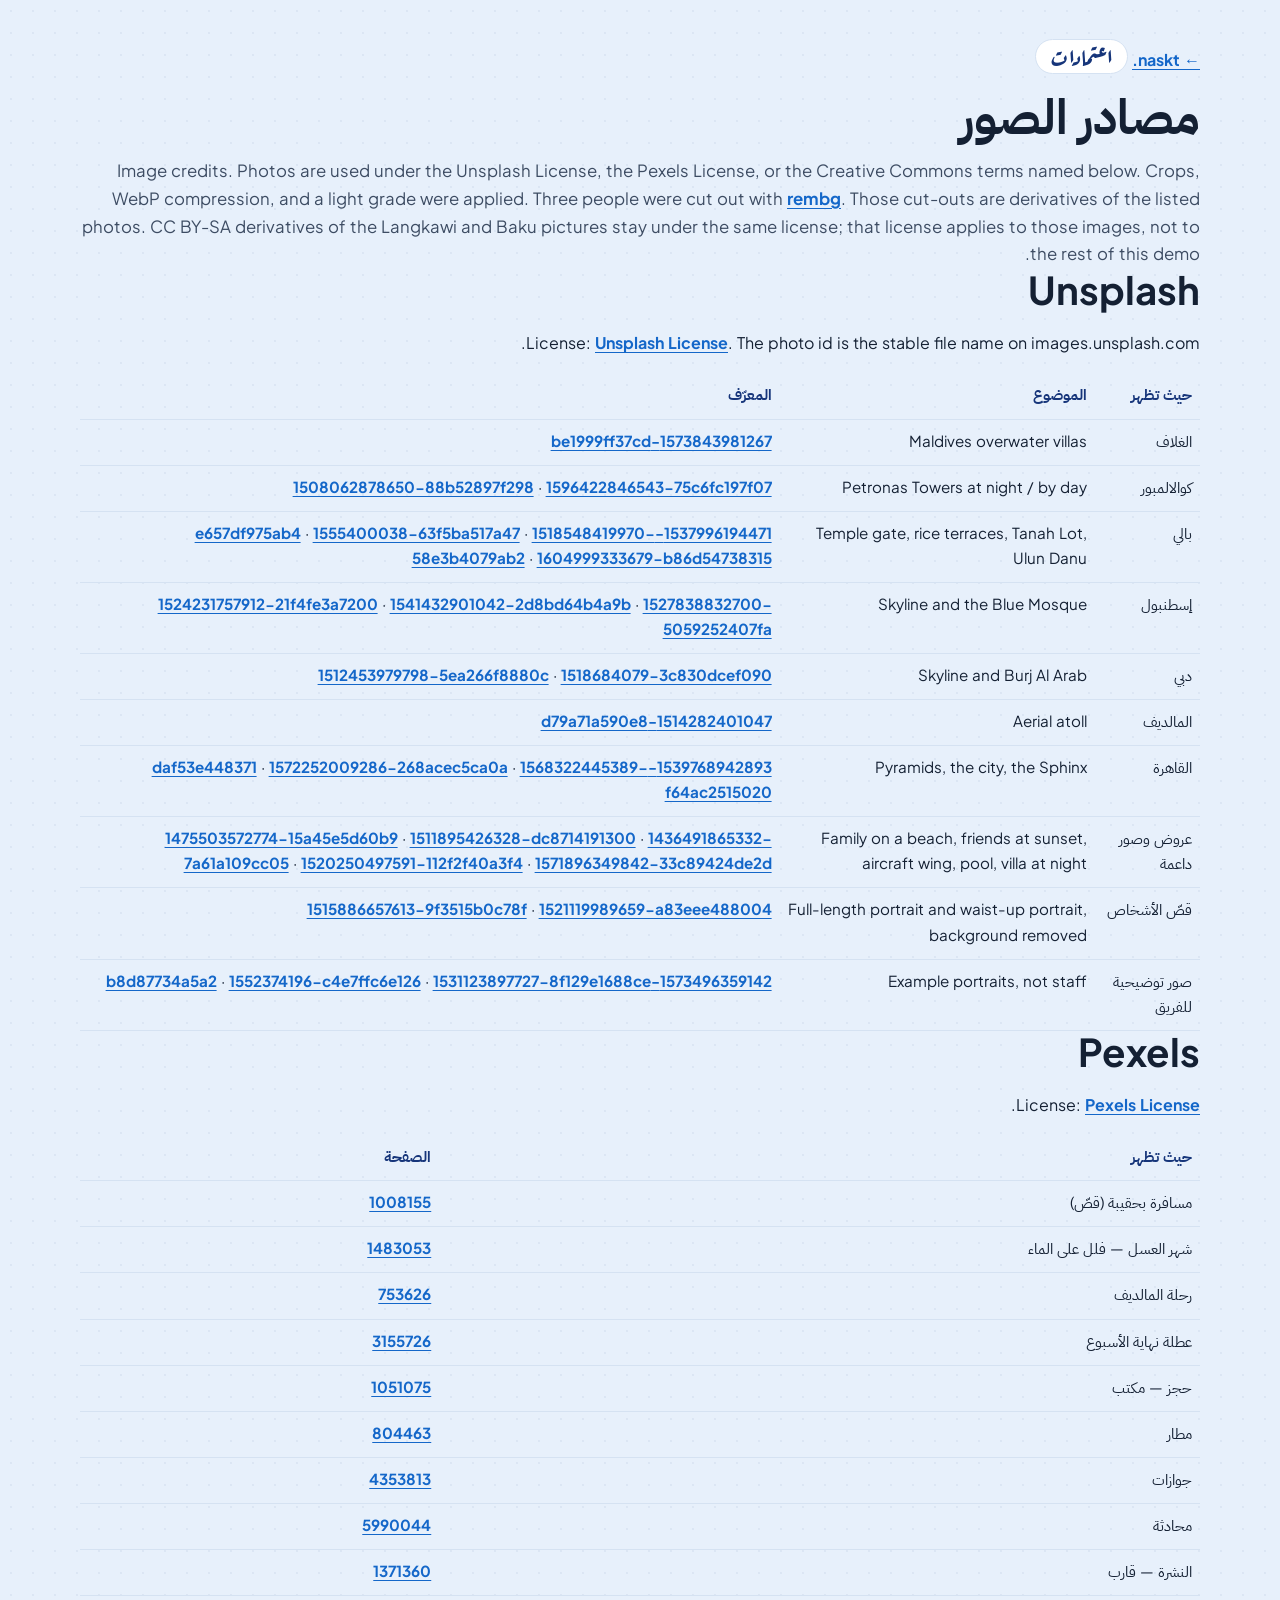
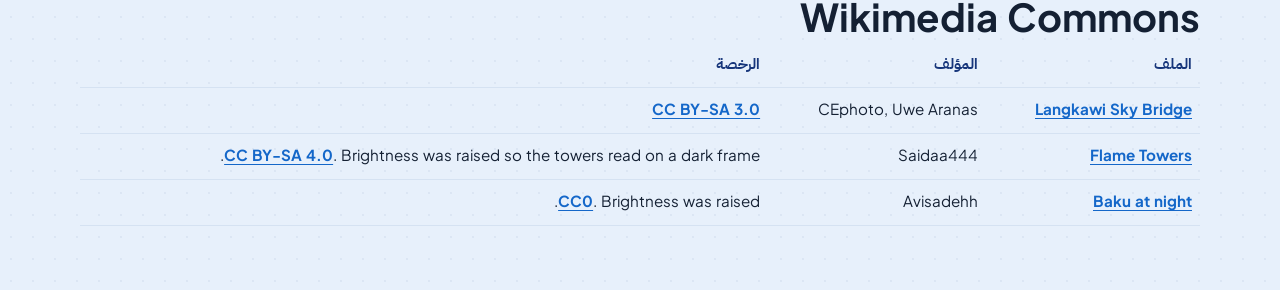
==== credits.html @ 680c9383 "Build the bilingual naskt. travel demo for GitHub Pages. A static Arabic-first site with an English " ====
<!DOCTYPE html>
<html lang="ar" dir="rtl">
<head>
  <meta charset="utf-8">
  <meta name="viewport" content="width=device-width, initial-scale=1">
  <title>مصادر الصور — naskt.</title>
  <meta name="description" content="اعتمادات صور موقع نسكت التجريبي: Unsplash وPexels وWikimedia Commons.">
  <link rel="canonical" href="https://mohammedbagowabair.github.io/Naskt-Travel-Website/credits.html">
  <link rel="icon" href="favicon.svg" type="image/svg+xml">
  <link rel="stylesheet" href="css/styles.css">
  <style>
    .credits { padding: 32px 0 64px; }
    .credits h1 { font-size: clamp(2rem, 4vw, 3rem); }
    .credits table { width: 100%; border-collapse: collapse; font-size: 0.95rem; }
    .credits th, .credits td { text-align: start; padding: 10px 8px; border-bottom: 1px solid var(--line); vertical-align: top; }
    .credits th { color: var(--navy); }
    .credits a { font-weight: 700; }
    .back { display: inline-flex; margin-bottom: 18px; }
  </style>
</head>
<body>
  <main class="shell credits">
    <p class="back"><a href="index.html">← naskt.</a></p>
    <p class="eyebrow"><span class="script">اعتمادات</span></p>
    <h1>مصادر الصور</h1>
    <p class="lede">Image credits. Photos are used under the Unsplash License, the Pexels License, or the Creative Commons terms named below. Crops, WebP compression, and a light grade were applied. Three people were cut out with <a href="https://github.com/danielgatis/rembg">rembg</a>. Those cut-outs are derivatives of the listed photos. CC BY-SA derivatives of the Langkawi and Baku pictures stay under the same license; that license applies to those images, not to the rest of this demo.</p>

    <h2>Unsplash</h2>
    <p>License: <a href="https://unsplash.com/license">Unsplash License</a>. The photo id is the stable file name on images.unsplash.com.</p>
    <table>
      <thead><tr><th>حيث تظهر</th><th>الموضوع</th><th>المعرّف</th></tr></thead>
      <tbody>
        <tr><td>الغلاف</td><td>Maldives overwater villas</td><td><a href="https://images.unsplash.com/photo-1573843981267-be1999ff37cd">1573843981267-be1999ff37cd</a></td></tr>
        <tr><td>كوالالمبور</td><td>Petronas Towers at night / by day</td><td><a href="https://images.unsplash.com/photo-1508062878650-88b52897f298">1508062878650-88b52897f298</a> · <a href="https://images.unsplash.com/photo-1596422846543-75c6fc197f07">1596422846543-75c6fc197f07</a></td></tr>
        <tr><td>بالي</td><td>Temple gate, rice terraces, Tanah Lot, Ulun Danu</td><td><a href="https://images.unsplash.com/photo-1537996194471-e657df975ab4">1537996194471-e657df975ab4</a> · <a href="https://images.unsplash.com/photo-1555400038-63f5ba517a47">1555400038-63f5ba517a47</a> · <a href="https://images.unsplash.com/photo-1518548419970-58e3b4079ab2">1518548419970-58e3b4079ab2</a> · <a href="https://images.unsplash.com/photo-1604999333679-b86d54738315">1604999333679-b86d54738315</a></td></tr>
        <tr><td>إسطنبول</td><td>Skyline and the Blue Mosque</td><td><a href="https://images.unsplash.com/photo-1524231757912-21f4fe3a7200">1524231757912-21f4fe3a7200</a> · <a href="https://images.unsplash.com/photo-1541432901042-2d8bd64b4a9b">1541432901042-2d8bd64b4a9b</a> · <a href="https://images.unsplash.com/photo-1527838832700-5059252407fa">1527838832700-5059252407fa</a></td></tr>
        <tr><td>دبي</td><td>Skyline and Burj Al Arab</td><td><a href="https://images.unsplash.com/photo-1512453979798-5ea266f8880c">1512453979798-5ea266f8880c</a> · <a href="https://images.unsplash.com/photo-1518684079-3c830dcef090">1518684079-3c830dcef090</a></td></tr>
        <tr><td>المالديف</td><td>Aerial atoll</td><td><a href="https://images.unsplash.com/photo-1514282401047-d79a71a590e8">1514282401047-d79a71a590e8</a></td></tr>
        <tr><td>القاهرة</td><td>Pyramids, the city, the Sphinx</td><td><a href="https://images.unsplash.com/photo-1539768942893-daf53e448371">1539768942893-daf53e448371</a> · <a href="https://images.unsplash.com/photo-1572252009286-268acec5ca0a">1572252009286-268acec5ca0a</a> · <a href="https://images.unsplash.com/photo-1568322445389-f64ac2515020">1568322445389-f64ac2515020</a></td></tr>
        <tr><td>عروض وصور داعمة</td><td>Family on a beach, friends at sunset, aircraft wing, pool, villa at night</td><td><a href="https://images.unsplash.com/photo-1475503572774-15a45e5d60b9">1475503572774-15a45e5d60b9</a> · <a href="https://images.unsplash.com/photo-1511895426328-dc8714191300">1511895426328-dc8714191300</a> · <a href="https://images.unsplash.com/photo-1436491865332-7a61a109cc05">1436491865332-7a61a109cc05</a> · <a href="https://images.unsplash.com/photo-1520250497591-112f2f40a3f4">1520250497591-112f2f40a3f4</a> · <a href="https://images.unsplash.com/photo-1571896349842-33c89424de2d">1571896349842-33c89424de2d</a></td></tr>
        <tr><td>قصّ الأشخاص</td><td>Full-length portrait and waist-up portrait, background removed</td><td><a href="https://images.unsplash.com/photo-1515886657613-9f3515b0c78f">1515886657613-9f3515b0c78f</a> · <a href="https://images.unsplash.com/photo-1521119989659-a83eee488004">1521119989659-a83eee488004</a></td></tr>
        <tr><td>صور توضيحية للفريق</td><td>Example portraits, not staff</td><td><a href="https://images.unsplash.com/photo-1573496359142-b8d87734a5a2">1573496359142-b8d87734a5a2</a> · <a href="https://images.unsplash.com/photo-1552374196-c4e7ffc6e126">1552374196-c4e7ffc6e126</a> · <a href="https://images.unsplash.com/photo-1531123897727-8f129e1688ce">1531123897727-8f129e1688ce</a></td></tr>
      </tbody>
    </table>

    <h2>Pexels</h2>
    <p>License: <a href="https://www.pexels.com/license/">Pexels License</a>.</p>
    <table>
      <thead><tr><th>حيث تظهر</th><th>الصفحة</th></tr></thead>
      <tbody>
        <tr><td>مسافرة بحقيبة (قصّ)</td><td><a href="https://www.pexels.com/photo/1008155/">1008155</a></td></tr>
        <tr><td>شهر العسل — فلل على الماء</td><td><a href="https://www.pexels.com/photo/1483053/">1483053</a></td></tr>
        <tr><td>رحلة المالديف</td><td><a href="https://www.pexels.com/photo/753626/">753626</a></td></tr>
        <tr><td>عطلة نهاية الأسبوع</td><td><a href="https://www.pexels.com/photo/3155726/">3155726</a></td></tr>
        <tr><td>حجز — مكتب</td><td><a href="https://www.pexels.com/photo/1051075/">1051075</a></td></tr>
        <tr><td>مطار</td><td><a href="https://www.pexels.com/photo/804463/">804463</a></td></tr>
        <tr><td>جوازات</td><td><a href="https://www.pexels.com/photo/4353813/">4353813</a></td></tr>
        <tr><td>محادثة</td><td><a href="https://www.pexels.com/photo/5990044/">5990044</a></td></tr>
        <tr><td>النشرة — قارب</td><td><a href="https://www.pexels.com/photo/1371360/">1371360</a></td></tr>
      </tbody>
    </table>

    <h2>Wikimedia Commons</h2>
    <table>
      <thead><tr><th>الملف</th><th>المؤلف</th><th>الرخصة</th></tr></thead>
      <tbody>
        <tr>
          <td><a href="https://commons.wikimedia.org/wiki/File:Langkawi_Malaysia_Langkawi-Sky-Bridge-01.jpg">Langkawi Sky Bridge</a></td>
          <td>CEphoto, Uwe Aranas</td>
          <td><a href="https://creativecommons.org/licenses/by-sa/3.0/">CC BY-SA 3.0</a></td>
        </tr>
        <tr>
          <td><a href="https://commons.wikimedia.org/wiki/File:Flame_Towers.jpg">Flame Towers</a></td>
          <td>Saidaa444</td>
          <td><a href="https://creativecommons.org/licenses/by-sa/4.0/">CC BY-SA 4.0</a>. Brightness was raised so the towers read on a dark frame.</td>
        </tr>
        <tr>
          <td><a href="https://commons.wikimedia.org/wiki/File:BAKU_AT_NIGHT_.RED_TOWERS.%D7%91%D7%90%D7%A7%D7%95_%D7%91%D7%9C%D7%99%D7%9C%D7%94_%D7%9E%D7%92%D7%93%D7%9C%D7%99%D7%9D_%D7%91%D7%90%D7%93%D7%95%D7%9D.jpg">Baku at night</a></td>
          <td>Avisadehh</td>
          <td><a href="https://creativecommons.org/publicdomain/zero/1.0/">CC0</a>. Brightness was raised.</td>
        </tr>
      </tbody>
    </table>
  </main>
</body>
</html>
---- css/styles.css ----
/* naskt. — bilingual travel demo. Logical properties throughout. */

@font-face {
  font-family: "PJS";
  src: url("../assets/fonts/pjs-400.woff2") format("woff2");
  font-weight: 400;
  font-style: normal;
  font-display: swap;
}
@font-face {
  font-family: "PJS";
  src: url("../assets/fonts/pjs-600.woff2") format("woff2");
  font-weight: 600;
  font-style: normal;
  font-display: swap;
}
@font-face {
  font-family: "PJS";
  src: url("../assets/fonts/pjs-700.woff2") format("woff2");
  font-weight: 700;
  font-style: normal;
  font-display: swap;
}
@font-face {
  font-family: "PJS";
  src: url("../assets/fonts/pjs-800.woff2") format("woff2");
  font-weight: 800;
  font-style: normal;
  font-display: swap;
}
@font-face {
  font-family: "Plex Arabic";
  src: url("../assets/fonts/plex-400.woff2") format("woff2");
  font-weight: 400;
  font-style: normal;
  font-display: swap;
}
@font-face {
  font-family: "Plex Arabic";
  src: url("../assets/fonts/plex-700.woff2") format("woff2");
  font-weight: 700;
  font-style: normal;
  font-display: swap;
}
@font-face {
  font-family: "Caveat";
  src: url("../assets/fonts/caveat-600.woff2") format("woff2");
  font-weight: 600;
  font-style: normal;
  font-display: optional;
}
@font-face {
  font-family: "Ruqaa";
  src: url("../assets/fonts/ruqaa-700.woff2") format("woff2");
  font-weight: 700;
  font-style: normal;
  font-display: optional;
}

:root {
  --navy: #16357a;
  --navy-deep: #102652;
  --blue: #1467c9;
  --blue-bright: #1e88f5;
  --orange: #ff7a1a;
  --orange-ink: #c2410c;
  --ink: #142033;
  --muted: #3d4c63;
  --tint: #eaf3fe;
  --tint-2: #f5f9ff;
  --line: #d5e2f2;
  --white: #fff;
  --chip: #ffe08a;
  --chip-ink: #4a2e00;
  --shadow: 0 18px 40px rgba(16, 40, 96, 0.1);
  --shadow-sm: 0 8px 20px rgba(16, 40, 96, 0.08);
  --radius: 28px;
  --page: 1120px;
  --font-ar: "Plex Arabic", "PJS", "Segoe UI", sans-serif;
  --font-en: "PJS", "Plex Arabic", "Segoe UI", sans-serif;
  --script: "Ruqaa", "Caveat", serif;
  --ease: cubic-bezier(0.16, 1, 0.3, 1);
  color-scheme: light;
}

html[lang="en"] {
  --script: "Caveat", "Ruqaa", cursive;
}

*,
*::before,
*::after { box-sizing: border-box; }

html {
  scroll-behavior: smooth;
  scrollbar-color: var(--navy) var(--tint);
  overflow-x: clip;
}

html.i18n-pending body { visibility: hidden; }

body.menu-open { overflow: hidden; }

body {
  margin: 0;
  min-width: 320px;
  overflow-x: clip;
  color: var(--ink);
  background-color: #e7f0fb;
  background-image: radial-gradient(rgba(22, 53, 122, 0.055) 1px, transparent 1px);
  background-size: 22px 22px;
  font-family: var(--font-ar);
  font-size: 1rem;
  line-height: 1.65;
  text-rendering: optimizeLegibility;
}

html[lang="en"] body {
  font-family: var(--font-en);
  line-height: 1.55;
}

img { max-width: 100%; height: auto; display: block; }
button, input, select { font: inherit; color: inherit; }
button { cursor: pointer; }
a { color: var(--blue); text-underline-offset: 3px; }
a:hover { color: var(--navy); }

::selection { background: #ffd7b0; color: #1a1208; }

:focus-visible {
  outline: 3px solid var(--navy);
  outline-offset: 3px;
}

.sr {
  position: absolute;
  width: 1px;
  height: 1px;
  padding: 0;
  margin: -1px;
  overflow: hidden;
  clip: rect(0, 0, 0, 0);
  white-space: nowrap;
  border: 0;
}

.skip {
  position: absolute;
  inset-inline-start: 12px;
  top: -48px;
  z-index: 80;
  background: var(--navy);
  color: #fff;
  padding: 10px 14px;
  border-radius: 999px;
  text-decoration: none;
}
.skip:focus { top: 12px; }

.shell {
  width: min(var(--page), calc(100% - 24px));
  margin-inline: auto;
  min-width: 0;
}
.foot-grid > *,
.news-grid > *,
.bento > *,
.why-row > *,
.how-grid > *,
.about-grid > *,
.plan-grid > *,
.stories > *,
.stories-side,
.guide,
.trip {
  min-width: 0;
}
input, select, button { min-width: 0; }
.news-form, .stack, .pass, .chat { max-width: 100%; }
.stack { overflow: hidden; }

h1, h2, h3, p { text-wrap: pretty; }
h1, h2 { text-wrap: balance; margin: 0; font-weight: 700; letter-spacing: 0; }
html[lang="en"] h1,
html[lang="en"] h2 { font-weight: 800; letter-spacing: -0.03em; }
h1 { font-size: clamp(2.15rem, 5vw, 4.15rem); line-height: 1.12; }
h2 { font-size: clamp(1.7rem, 3vw, 2.55rem); line-height: 1.2; }
h3 { margin: 0; font-size: 1.15rem; line-height: 1.35; font-weight: 700; }
.accent { color: var(--orange-ink); font-style: normal; }

.eyebrow {
  display: inline-flex;
  align-items: center;
  gap: 8px;
  margin: 0 0 14px;
  padding: 4px 14px 6px;
  border: 1px solid var(--line);
  border-radius: 999px;
  background: #fff;
  color: var(--navy);
}
.eyebrow .mark { color: var(--muted); font-family: var(--font-en); }
.script {
  font-family: var(--script);
  font-weight: 700;
  font-size: 1.45rem;
  line-height: 1;
}
html[lang="en"] .script { font-weight: 600; font-size: 1.55rem; }

.sec-head { max-width: 40rem; margin-bottom: 28px; }
.lede { margin: 12px 0 0; color: var(--muted); font-size: 1.05rem; }
.note {
  margin: 14px 0 0;
  color: var(--muted);
  font-size: 0.92rem;
}

.panel {
  background: #fff;
  border-radius: var(--radius);
  padding: clamp(22px, 4vw, 52px);
  margin-block: 16px;
  box-shadow: var(--shadow);
}

/* Nav */
.nav {
  position: fixed;
  z-index: 50;
  top: 12px;
  left: 50%;
  transform: translateX(-50%);
  width: min(var(--page), calc(100vw - 20px));
  max-width: calc(100vw - 20px);
  min-width: 0;
  display: flex;
  align-items: center;
  gap: 8px;
  min-height: 64px;
  padding: 8px;
  padding-inline-start: 16px;
  border-radius: 999px;
  background: rgba(255, 255, 255, 0.94);
  border: 1px solid rgba(255, 255, 255, 0.9);
  box-shadow: 0 12px 32px rgba(16, 40, 96, 0.12);
  backdrop-filter: blur(16px);
}

.logo {
  display: inline-flex;
  align-items: baseline;
  gap: 8px;
  text-decoration: none;
  color: var(--navy);
  margin-inline-end: auto;
}
.logo-en {
  font-family: "PJS", sans-serif;
  font-weight: 800;
  font-size: 1.35rem;
  letter-spacing: -0.04em;
  line-height: 1;
}
.logo-en i { color: var(--orange); font-style: normal; }
.logo-ar {
  font-family: "Ruqaa", serif;
  font-size: 1.35rem;
  font-weight: 700;
  line-height: 1;
}
html[lang="en"] .logo-ar { display: none; }

.nav-links {
  display: flex;
  align-items: center;
  gap: 2px;
  list-style: none;
  margin: 0;
  padding: 0;
}
.nav-links a {
  display: inline-flex;
  align-items: center;
  min-height: 40px;
  padding-inline: 10px;
  border-radius: 999px;
  color: var(--ink);
  text-decoration: none;
  font-weight: 600;
  font-size: 0.95rem;
}
.nav-links a:hover { background: var(--tint); color: var(--navy); }

.btn {
  display: inline-flex;
  align-items: center;
  justify-content: center;
  gap: 8px;
  min-height: 44px;
  padding: 8px 16px;
  border-radius: 999px;
  border: 1.5px solid transparent;
  text-decoration: none;
  font-weight: 700;
  line-height: 1.1;
}
.btn .disc {
  display: grid;
  place-items: center;
  width: 30px;
  height: 30px;
  border-radius: 50%;
  background: var(--navy);
  color: #fff;
  flex: none;
}
.btn .disc svg, .icon { width: 16px; height: 16px; display: block; }
html[dir="rtl"] .flip { transform: scaleX(-1); }
.point-end { transform: scaleX(-1); }
html[dir="rtl"] .point-end { transform: none; }
.fav[aria-pressed="true"] path { fill: currentColor; }

.btn-ghost {
  background: transparent;
  border-color: #c5d6ec;
  color: var(--navy);
  padding-inline: 16px;
}
.btn-ghost:hover { background: var(--tint); color: var(--navy); }

.btn-orange {
  background: var(--orange);
  color: #1a1208;
  padding-inline-start: 16px;
  padding-inline-end: 6px;
}
.btn-orange:hover { background: #f06c0c; color: #1a1208; }

.btn-navy {
  background: var(--navy);
  color: #fff;
}
.btn-navy:hover { background: #0e2864; color: #fff; }

.btn-blue {
  background: var(--blue);
  color: #fff;
  padding-inline-end: 6px;
}
.btn-blue:hover { background: #0f56ad; color: #fff; }

.lang, .nav-toggle {
  min-width: 44px;
  min-height: 44px;
  border-radius: 999px;
  border: 1.5px solid #c5d6ec;
  background: #fff;
  color: var(--navy);
  font-weight: 800;
  font-family: "PJS", sans-serif;
}
.nav-toggle { display: none; padding: 0; }
.nav-toggle svg { width: 20px; height: 20px; margin-inline: auto; }

.nav-panel { display: contents; }

/* Hero */
.hero-stage {
  position: relative;
  margin-top: 12px;
  padding-top: 76px;
}
.hero-frame {
  position: relative;
  overflow: hidden;
  min-height: 640px;
  border-radius: 32px;
  box-shadow: var(--shadow);
  background: var(--navy-deep);
  display: flex;
  align-items: flex-end;
  justify-content: center;
}
.hero-frame img.hero-photo {
  position: absolute;
  inset: 0;
  width: 100%;
  height: 100%;
  object-fit: cover;
  object-position: center 60%;
}
.hero-frame::after {
  content: "";
  position: absolute;
  inset: 0;
  background:
    linear-gradient(180deg, rgba(8, 22, 52, 0.42) 0%, rgba(8, 22, 52, 0.12) 28%, rgba(8, 22, 52, 0.18) 52%, rgba(8, 22, 52, 0.55) 100%);
}
.hero-copy {
  position: relative;
  z-index: 4;
  width: min(880px, calc(100% - 28px));
  margin: 28px auto 22px;
  text-align: center;
  color: #fff;
}
.hero-copy .eyebrow {
  background: rgba(255, 255, 255, 0.92);
}
.hero-copy h1 { color: #fff; text-shadow: 0 2px 18px rgba(0, 0, 0, 0.28); }
.hero-copy .accent { color: #ffd7a8; }
.hero-copy .lede {
  color: rgba(255, 255, 255, 0.94);
  text-shadow: 0 1px 8px rgba(0, 0, 0, 0.35);
  margin-inline: auto;
  max-width: 38rem;
}

.book {
  margin-top: 18px;
  padding: 12px;
  border-radius: 22px;
  background: rgba(255, 255, 255, 0.92);
  color: var(--ink);
  box-shadow: var(--shadow);
  text-align: start;
}
.tabs {
  display: flex;
  gap: 6px;
  margin-bottom: 10px;
}
.tabs button {
  flex: 1;
  min-height: 40px;
  border: 0;
  border-radius: 999px;
  background: transparent;
  color: var(--muted);
  font-weight: 700;
}
.tabs button[aria-selected="true"] {
  background: var(--navy);
  color: #fff;
}
.book-grid {
  display: grid;
  grid-template-columns: 1.1fr 1.1fr 0.9fr 0.8fr auto;
  gap: 8px;
  align-items: end;
}
.field { display: flex; flex-direction: column; gap: 4px; min-width: 0; }
.field span { font-size: 0.78rem; font-weight: 700; color: var(--muted); }
.field input, .field select {
  width: 100%;
  min-height: 48px;
  padding-inline: 12px;
  border-radius: 14px;
  border: 1px solid var(--line);
  background: var(--tint-2);
}
.field input::placeholder { color: #4a5b74; }
.book .btn-orange { min-height: 48px; padding-inline: 18px; }
.form-error {
  margin: 8px 4px 0;
  color: #9a3412;
  font-weight: 700;
  font-size: 0.92rem;
}

.cut {
  display: none;
  position: absolute;
  z-index: 2;
  pointer-events: none;
  filter: drop-shadow(0 16px 20px rgba(8, 24, 56, 0.25));
}
.cut img { width: 100%; height: auto; }

/* Marquee */
.marquee {
  overflow: hidden;
  max-width: 100%;
  contain: inline-size;
  margin-block: 14px 4px;
  border-radius: 999px;
  background: #fff;
  box-shadow: var(--shadow-sm);
}
.marquee-track {
  display: flex;
  width: max-content;
  animation: marquee 36s linear infinite;
}
.marquee:hover .marquee-track,
.marquee:focus-within .marquee-track { animation-play-state: paused; }
.marquee-group {
  display: flex;
  align-items: center;
  gap: 22px;
  margin: 0;
  padding: 14px 18px;
  font-weight: 700;
  color: var(--navy);
  white-space: nowrap;
}
.dot {
  width: 7px;
  height: 7px;
  border-radius: 50%;
  background: var(--orange);
  flex: none;
}
@keyframes marquee {
  from { transform: translateX(0); }
  to { transform: translateX(-50%); }
}

/* Offers */
.bento {
  display: grid;
  grid-template-columns: 0.85fr 1.25fr 0.95fr;
  grid-template-rows: 230px 230px;
  gap: 14px;
}
.tile {
  position: relative;
  overflow: hidden;
  border-radius: 22px;
  min-height: 220px;
  color: #fff;
  display: flex;
  align-items: flex-end;
}
.tile img {
  position: absolute;
  inset: 0;
  width: 100%;
  height: 100%;
  object-fit: cover;
}
.tile .shade {
  position: absolute;
  inset: 0;
  background: linear-gradient(180deg, rgba(8, 20, 48, 0.05) 20%, rgba(8, 20, 48, 0.78) 100%);
}
.tile .body { position: relative; z-index: 1; padding: 16px; }
.tile h3 { font-size: 1.3rem; }
.tile p { margin: 4px 0 0; color: rgba(255, 255, 255, 0.92); font-size: 0.92rem; }
.tile-a { grid-row: 1 / span 2; }
.tile-b { grid-row: 1 / span 2; }
.code {
  position: absolute;
  z-index: 1;
  top: 12px;
  inset-inline-start: 12px;
  background: var(--chip);
  color: var(--chip-ink);
  font-family: "PJS", sans-serif;
  font-weight: 800;
  font-size: 0.78rem;
  letter-spacing: 0.04em;
  padding: 6px 10px;
  border-radius: 999px;
}

/* Destinations */
.filters {
  display: flex;
  flex-wrap: wrap;
  gap: 8px;
  margin-bottom: 22px;
}
.filters button {
  min-height: 40px;
  padding-inline: 14px;
  border-radius: 999px;
  border: 1px solid var(--line);
  background: #fff;
  color: var(--ink);
  font-weight: 700;
}
.filters button[aria-pressed="true"] {
  background: var(--navy);
  border-color: var(--navy);
  color: #fff;
}
.dest-grid {
  display: grid;
  grid-template-columns: repeat(4, 1fr);
  gap: 22px 16px;
}
.dest {
  text-align: center;
}
.dest a { text-decoration: none; color: inherit; display: grid; justify-items: center; gap: 8px; }
.dest img {
  width: min(100%, 210px);
  aspect-ratio: 1;
  object-fit: cover;
  border-radius: 50%;
  border: 6px solid #fff;
  box-shadow: 0 12px 26px rgba(16, 40, 96, 0.14);
}
.dest h3 { font-size: 1.05rem; }
.dest p { margin: 0; color: var(--muted); font-size: 0.88rem; }
.dest[hidden] { display: none; }

/* Trips */
.carousel-head {
  display: flex;
  align-items: flex-end;
  justify-content: space-between;
  gap: 12px;
}
.arrows { display: flex; gap: 8px; }
.arrows button, .round {
  width: 44px;
  height: 44px;
  border-radius: 50%;
  border: 1px solid var(--line);
  background: #fff;
  color: var(--navy);
  display: grid;
  place-items: center;
}
.arrows button:hover, .round:hover { background: var(--tint); }
.track {
  display: flex;
  gap: 14px;
  overflow-x: auto;
  scroll-snap-type: x mandatory;
  scrollbar-width: none;
  padding-block: 8px 12px;
  margin-inline: -4px;
  padding-inline: 4px;
}
.track::-webkit-scrollbar { display: none; }
.trip {
  position: relative;
  flex: 0 0 min(270px, 78vw);
  scroll-snap-align: start;
  border: 1px solid var(--line);
  border-radius: 22px;
  background: #fff;
  overflow: hidden;
  display: flex;
  flex-direction: column;
}
.trip img { width: 100%; height: 180px; object-fit: cover; }
.trip .pad { padding: 12px 14px 14px; display: flex; flex-direction: column; gap: 6px; flex: 1; }
.loc { display: flex; align-items: center; gap: 6px; margin: 0; color: var(--blue); font-weight: 700; font-size: 0.88rem; }
.loc svg { width: 14px; height: 14px; }
.meta-row { display: flex; align-items: center; justify-content: space-between; gap: 8px; margin-top: auto; }
.dur {
  background: var(--tint);
  color: var(--navy);
  border-radius: 999px;
  padding: 4px 10px;
  font-weight: 800;
  font-size: 0.82rem;
  font-family: "PJS", sans-serif;
}
.price { margin: 0; font-size: 0.82rem; color: var(--muted); }
.price strong {
  display: block;
  color: var(--orange-ink);
  font-size: 1.25rem;
  font-family: "PJS", sans-serif;
}
.demo-tag { margin: 0; font-size: 0.75rem; color: var(--muted); }
.fav {
  position: absolute;
  top: 10px;
  inset-inline-end: 10px;
  width: 40px;
  height: 40px;
  border: 0;
  border-radius: 50%;
  background: rgba(255, 255, 255, 0.92);
  color: var(--navy);
  display: grid;
  place-items: center;
}
.fav[aria-pressed="true"] { color: var(--orange-ink); background: #fff; }
.fav svg { width: 18px; height: 18px; }
.trip .ask {
  margin-top: 4px;
  font-weight: 700;
  text-decoration: none;
}

/* About */
.about-grid, .why-row, .plan-grid, .how-grid, .news-grid {
  display: grid;
  gap: 28px;
  align-items: center;
}
.blob-wrap {
  position: relative;
  min-height: 360px;
  display: grid;
  place-items: end center;
}
.blob {
  position: absolute;
  inset: 8% 12% 0;
  background: var(--tint);
  border-radius: 50% 50% 46% 54% / 42% 42% 58% 58%;
}
.blob-wrap img {
  position: relative;
  width: min(280px, 70%);
  margin-bottom: 0;
}
.features { display: grid; gap: 14px; margin: 18px 0; }
.feature {
  display: grid;
  grid-template-columns: auto 1fr;
  gap: 12px;
  align-items: start;
  padding: 12px;
  border-radius: 18px;
  background: var(--tint-2);
}
.ico {
  width: 44px;
  height: 44px;
  border-radius: 14px;
  display: grid;
  place-items: center;
  background: var(--blue);
  color: #fff;
}
.ico svg { width: 22px; height: 22px; }
.feature h3 { font-size: 1.05rem; }
.feature p { margin: 2px 0 0; color: var(--muted); }

/* Why */
.why-list { display: grid; gap: 14px; }
.why-row {
  grid-template-columns: 1.15fr 0.85fr;
  padding: 12px;
  border: 1px solid var(--line);
  border-radius: 22px;
  align-items: stretch;
}
.why-copy { padding: 12px; }
.why-row img {
  width: 100%;
  height: 100%;
  min-height: 180px;
  object-fit: cover;
  border-radius: 16px;
}

/* Planner */
.plan-grid { grid-template-columns: 1.3fr 0.7fr; align-items: start; }
.chat {
  border: 1px solid var(--line);
  border-radius: 22px;
  padding: 16px;
  background: linear-gradient(180deg, #f8fbff, #fff);
}
.demo-flag {
  display: inline-block;
  margin: 0 0 10px;
  padding: 4px 10px;
  border-radius: 999px;
  background: var(--chip);
  color: var(--chip-ink);
  font-weight: 800;
  font-size: 0.8rem;
}
.bubble {
  max-width: 92%;
  margin: 8px 0;
  padding: 10px 12px;
  border-radius: 16px;
  background: #fff;
  border: 1px solid var(--line);
}
.bubble.user {
  margin-inline-start: auto;
  background: #e5f1ff;
  border-color: transparent;
}
.days { margin: 8px 0 0; padding: 0; list-style: none; display: grid; gap: 8px; }
.days li {
  padding: 8px 10px;
  border-radius: 12px;
  background: var(--tint);
}
.days strong { color: var(--navy); }
.plan-card {
  display: grid;
  grid-template-columns: 112px 1fr;
  gap: 10px;
  margin-top: 12px;
  padding: 8px;
  border-radius: 16px;
  border: 1px solid var(--line);
  background: #fff;
  align-items: center;
}
.plan-card img { width: 112px; height: 84px; object-fit: cover; border-radius: 12px; }
.chips { display: flex; flex-wrap: wrap; gap: 8px; margin-top: 12px; }
.chips button {
  min-height: 40px;
  padding-inline: 12px;
  border-radius: 999px;
  border: 1px solid var(--line);
  background: #fff;
  font-weight: 700;
  color: var(--navy);
}
.chips button[aria-pressed="true"] { background: var(--navy); color: #fff; border-color: var(--navy); }
.plan-side {
  border-radius: 22px;
  background: var(--tint);
  min-height: 280px;
  display: grid;
  place-items: end center;
  overflow: hidden;
  padding-top: 20px;
}
.plan-side img { width: min(240px, 80%); }

/* How + pass */
.how-grid { grid-template-columns: 1fr 1fr; }
.steps { list-style: none; margin: 16px 0 0; padding: 0; display: grid; gap: 12px; }
.steps li { display: grid; grid-template-columns: auto 1fr; gap: 12px; align-items: start; }
.num {
  width: 36px;
  height: 36px;
  border-radius: 50%;
  display: grid;
  place-items: center;
  background: var(--navy);
  color: #fff;
  font-family: "PJS", sans-serif;
  font-weight: 800;
}
.wing {
  margin-top: 16px;
  border-radius: 18px;
  width: 100%;
  height: 140px;
  object-fit: cover;
}
.pass {
  position: relative;
  background: #fff;
  border-radius: 22px;
  border: 1px solid var(--line);
  box-shadow: var(--shadow-sm);
  overflow: hidden;
}
.pass-top, .pass-bot { padding: 16px 18px; }
.pass-top { border-bottom: 2px dashed var(--line); }
.pass-brand {
  display: flex;
  justify-content: space-between;
  gap: 8px;
  align-items: baseline;
  color: var(--navy);
  font-weight: 800;
}
.pass-brand small { color: var(--orange-ink); font-weight: 700; }
.route {
  display: grid;
  grid-template-columns: auto 1fr auto;
  gap: 10px;
  align-items: center;
  margin-top: 14px;
  direction: ltr;
}
.route b { font-size: 1.6rem; font-family: "PJS", sans-serif; letter-spacing: -0.03em; }
.route span { display: block; color: var(--muted); font-size: 0.85rem; font-weight: 600; }
.air {
  height: 28px;
}
.air svg { width: 100%; height: 28px; }
.pass-bot dl {
  display: grid;
  grid-template-columns: 1fr 1fr;
  gap: 10px 16px;
  margin: 0;
}
.pass-bot dt { color: var(--muted); font-size: 0.78rem; }
.pass-bot dd { margin: 0; font-weight: 800; }
.barcode {
  display: flex;
  gap: 2px;
  height: 36px;
  margin-top: 12px;
  align-items: stretch;
}
.barcode i {
  display: block;
  flex: 1;
  background: var(--navy);
  border-radius: 1px;
}
.barcode i:nth-child(3n) { opacity: 0.45; }
.barcode i:nth-child(4n) { flex: 0.4; }

/* Guides & stories */
.guides, .stories-side { display: grid; gap: 14px; }
.guides { grid-template-columns: repeat(3, 1fr); }
.guide {
  border-radius: 22px;
  overflow: hidden;
  border: 1px solid var(--line);
  background: #fff;
}
.guide img { width: 100%; height: 280px; object-fit: cover; object-position: center 15%; }
.guide .pad { padding: 12px 14px 14px; display: flex; justify-content: space-between; gap: 8px; align-items: center; }
.guide .who small, .ex-badge {
  display: inline-block;
  margin-top: 2px;
  color: var(--muted);
  font-size: 0.8rem;
}
.ex-badge {
  background: var(--chip);
  color: var(--chip-ink);
  font-weight: 800;
  padding: 4px 8px;
  border-radius: 999px;
  margin: 0;
}
.stories {
  display: grid;
  grid-template-columns: 1.25fr 0.9fr;
  gap: 14px;
}
.story {
  border-radius: 22px;
  overflow: hidden;
  border: 1px solid var(--line);
  background: #fff;
}
.story-lg { display: grid; grid-template-columns: 1.1fr 0.9fr; min-height: 280px; }
.story img { width: 100%; height: 100%; object-fit: cover; min-height: 180px; }
.story .pad { padding: 16px; }
.tag {
  display: inline-block;
  margin-bottom: 8px;
  padding: 3px 8px;
  border-radius: 999px;
  background: var(--tint);
  color: var(--blue);
  font-size: 0.78rem;
  font-weight: 800;
}
.more { margin-top: 10px; }
.more summary {
  display: inline-flex;
  align-items: center;
  gap: 8px;
  min-height: 40px;
  cursor: pointer;
  color: var(--navy);
  font-weight: 800;
  list-style: none;
}
.more summary::-webkit-details-marker { display: none; }
.more summary::after {
  content: "";
  width: 28px;
  height: 28px;
  border-radius: 50%;
  background: var(--blue) url("data:image/svg+xml;utf8,<svg xmlns='http://www.w3.org/2000/svg' viewBox='0 0 24 24' fill='none' stroke='white' stroke-width='2.4' stroke-linecap='round'><path d='M7 17L17 7M9 7h8v8'/></svg>") center / 16px no-repeat;
}
html[dir="rtl"] .more summary::after { transform: scaleX(-1); }
.stories-side .story { display: grid; grid-template-columns: 116px 1fr; }
.stories-side .story img { height: 100%; min-height: 110px; }

/* Testimonials */
.testi-track { padding-block: 18px 8px; }
.testi {
  flex: 0 0 min(260px, 78vw);
  scroll-snap-align: center;
  border-radius: 24px 24px 18px 18px;
  background: #fff;
  border: 1px dashed var(--line);
  padding: 28px 16px 16px;
  color: var(--ink);
}
.testi.is-on {
  background: var(--blue);
  color: #fff;
  border-style: solid;
  border-color: var(--blue);
}
.testi svg { width: 28px; height: 28px; }
.testi p { margin: 8px 0; }
.testi.is-on .ex-badge { background: #fff; }

/* Newsletter */
.news-grid { grid-template-columns: 1fr 1fr; }
.news-form {
  display: flex;
  align-items: center;
  gap: 8px;
  margin-top: 16px;
  padding: 6px;
  padding-inline-start: 16px;
  border: 1px solid var(--line);
  border-radius: 999px;
  background: #fff;
}
.news-form input {
  flex: 1;
  min-width: 0;
  min-height: 44px;
  border: 0;
  background: transparent;
}
.news-form input:focus { outline: none; }
.news-form:focus-within { outline: 3px solid var(--navy); outline-offset: 3px; }
.stack {
  position: relative;
  min-height: 340px;
  display: grid;
  place-items: center;
}
.stack img {
  width: min(280px, 72%);
  height: 320px;
  object-fit: cover;
  border-radius: 24px;
  position: absolute;
}
.stack .back {
  transform: rotate(8deg) translate(28px, 8px);
  box-shadow: var(--shadow-sm);
}
.stack .front {
  transform: rotate(-4deg);
  box-shadow: var(--shadow);
}
.badge {
  position: absolute;
  z-index: 2;
  width: 116px;
  height: 116px;
  top: 8px;
  inset-inline-end: 8%;
}
.badge svg.spin { width: 100%; height: 100%; }
.badge text { font-family: var(--script); font-size: 13px; fill: var(--navy); }
.badge .hub {
  position: absolute;
  inset: 34px;
  border-radius: 50%;
  background: var(--navy);
  color: #fff;
  display: grid;
  place-items: center;
}
.badge .hub svg { width: 18px; height: 18px; }

@keyframes spin { to { transform: rotate(360deg); } }
.spin { animation: spin 18s linear infinite; transform-origin: 50% 50%; }

/* Footer */
.footer {
  margin: 16px auto 20px;
  background: var(--navy-deep);
  color: #e7eefb;
  border-radius: 32px;
  padding: clamp(22px, 4vw, 42px);
}
.footer a { color: #fff; text-decoration: none; }
.footer a:hover { text-decoration: underline; }
.footer h2 { font-size: 1.05rem; margin-bottom: 10px; }
.foot-grid {
  display: grid;
  grid-template-columns: 1.4fr 1fr 1fr 1.2fr;
  gap: 22px;
}
.footer p, .footer li { color: #d5e2f6; }
.footer ul { list-style: none; margin: 0; padding: 0; display: grid; gap: 6px; }
.socials { display: flex; gap: 8px; margin-top: 12px; }
.socials a {
  width: 40px;
  height: 40px;
  border-radius: 50%;
  border: 1px solid rgba(255, 255, 255, 0.3);
  display: grid;
  place-items: center;
}
.socials svg { width: 16px; height: 16px; }
.footer .news-form { background: transparent; border-color: rgba(255, 255, 255, 0.3); }
.footer .news-form input { color: #fff; }
.footer .news-form input::placeholder { color: #d5e2f6; }
.legal {
  display: flex;
  flex-wrap: wrap;
  gap: 8px 16px;
  justify-content: space-between;
  margin-top: 22px;
  padding-top: 14px;
  border-top: 1px solid rgba(255, 255, 255, 0.16);
  font-size: 0.88rem;
}
.footer :focus-visible { outline-color: #ffd7a8; }

.wa-float {
  position: fixed;
  z-index: 45;
  bottom: 16px;
  inset-inline-end: 16px;
  width: 56px;
  height: 56px;
  border-radius: 50%;
  background: #075e54;
  color: #fff;
  display: grid;
  place-items: center;
  box-shadow: 0 10px 24px rgba(7, 94, 84, 0.35);
}
.wa-float:hover { color: #fff; background: #054c44; }
.wa-float svg { width: 28px; height: 28px; }

/* Reveal */
.js .reveal {
  opacity: 0;
  transform: translateY(16px);
}
.js .reveal.is-in {
  opacity: 1;
  transform: none;
  transition: opacity 0.7s var(--ease), transform 0.7s var(--ease);
  transition-delay: var(--d, 0ms);
}

@media (min-width: 1180px) {
  .cut { display: block; }
  .hero-copy { width: min(760px, calc(100% - 32px)); }
  .cut-a { width: 210px; bottom: 0; inset-inline-start: -28px; }
  .cut-b { width: 168px; bottom: -8px; inset-inline-end: -12px; }
}

@media (max-width: 980px) {
  .nav-links, .nav-cta { display: none; }
  .nav-toggle { display: grid; }
  .nav-panel { display: block; }
  .nav-panel.is-closed { display: none; }
  .plan-side { display: none; }
  .nav-panel {
    position: fixed;
    z-index: 49;
    top: 84px;
    inset-inline: 12px;
    padding: 14px;
    border-radius: 24px;
    background: #fff;
    box-shadow: var(--shadow);
    max-height: calc(100dvh - 110px);
    overflow: auto;
  }
  .nav-panel .nav-links { display: grid; }
  .nav-panel .nav-links a { min-height: 44px; }
  .nav-panel .nav-cta { display: grid; gap: 8px; margin-top: 8px; }
  .bento, .dest-grid, .about-grid, .why-row, .plan-grid, .how-grid, .guides, .stories, .story-lg, .news-grid, .foot-grid {
    grid-template-columns: 1fr;
  }
  .tile-a, .tile-b { grid-row: auto; }
  .bento { grid-template-rows: none; }
  .stories-side .story { grid-template-columns: 120px 1fr; }
  .book-grid { grid-template-columns: 1fr 1fr; }
  .book-grid .go { grid-column: 1 / -1; }
}

@media (max-width: 640px) {
  .book-grid { grid-template-columns: 1fr; }
  .dest-grid { grid-template-columns: 1fr 1fr; }
  .hero-frame { min-height: 0; border-radius: 24px; }
  .panel { border-radius: 22px; }
  .pass-bot dl { grid-template-columns: 1fr 1fr; }
  .plan-card { grid-template-columns: 88px 1fr; }
  .stack { min-height: 300px; }
  .guide img { height: 240px; }
}

@media (prefers-reduced-motion: reduce) {
  html { scroll-behavior: auto; }
  *, *::before, *::after {
    animation: none !important;
    transition: none !important;
  }
  .js .reveal { opacity: 1; transform: none; }
  .marquee-track { flex-wrap: wrap; width: auto; justify-content: center; }
  .marquee-group[aria-hidden="true"] { display: none; }
}

@media print {
  .nav, .wa-float, .marquee, .arrows, .fav { display: none !important; }
  body { background: #fff; }
  .panel, .footer, .hero-frame { box-shadow: none; }
}
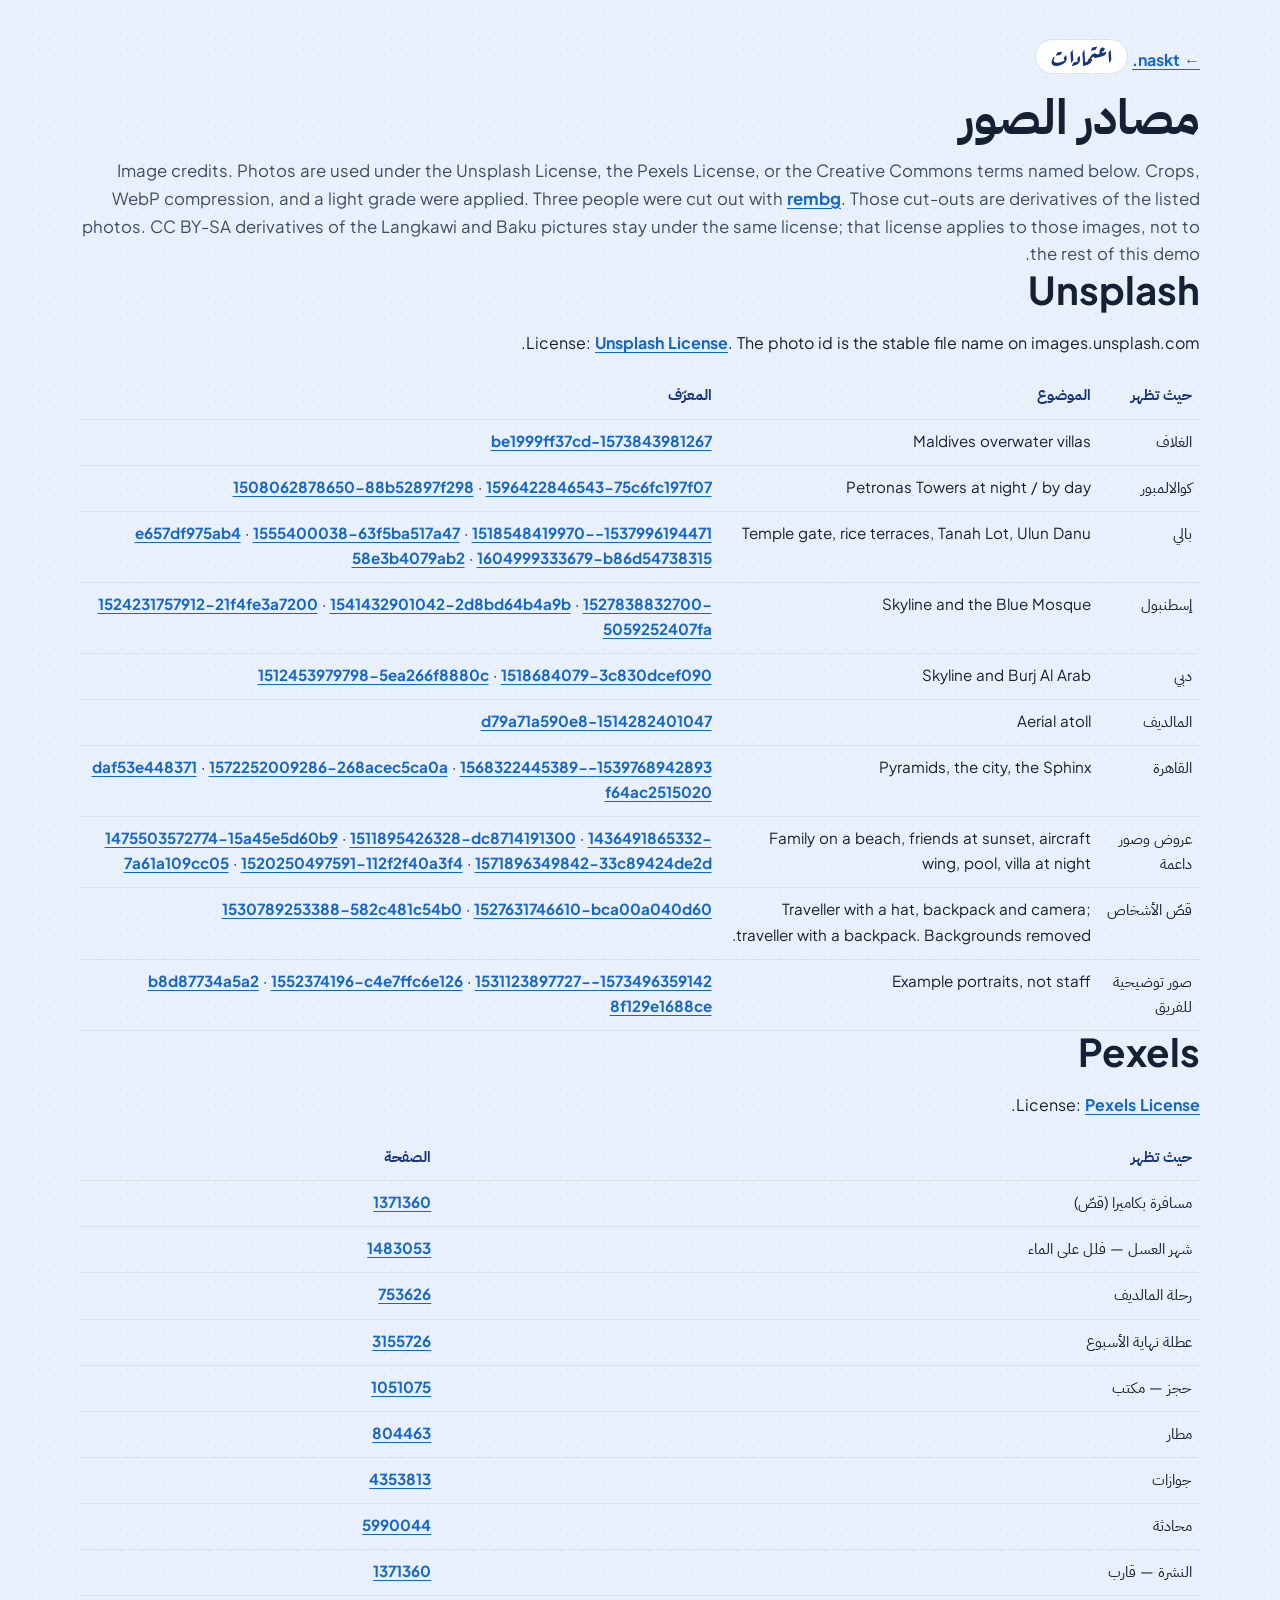
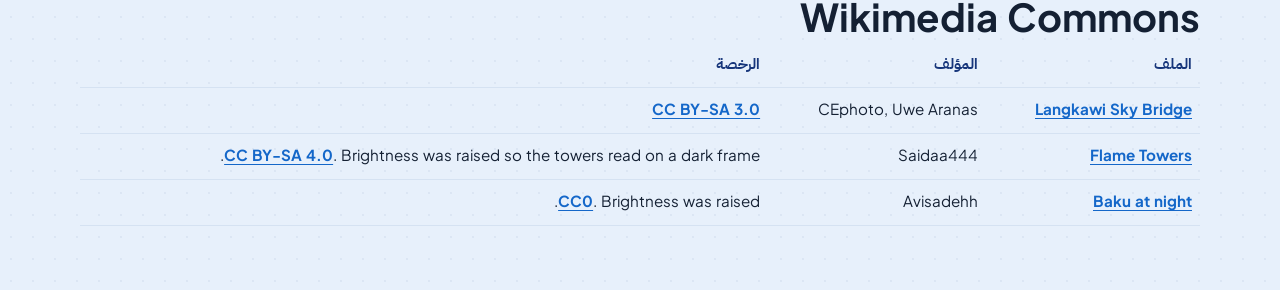
==== commit 7d1d14dd: "Tighten the hero under the nav and swap in travel cut-outs. The sprite SVG was painting a default 30" ====
--- a/credits.html
+++ b/credits.html
@@ -38,7 +38,7 @@
         <tr><td>المالديف</td><td>Aerial atoll</td><td><a href="https://images.unsplash.com/photo-1514282401047-d79a71a590e8">1514282401047-d79a71a590e8</a></td></tr>
         <tr><td>القاهرة</td><td>Pyramids, the city, the Sphinx</td><td><a href="https://images.unsplash.com/photo-1539768942893-daf53e448371">1539768942893-daf53e448371</a> · <a href="https://images.unsplash.com/photo-1572252009286-268acec5ca0a">1572252009286-268acec5ca0a</a> · <a href="https://images.unsplash.com/photo-1568322445389-f64ac2515020">1568322445389-f64ac2515020</a></td></tr>
         <tr><td>عروض وصور داعمة</td><td>Family on a beach, friends at sunset, aircraft wing, pool, villa at night</td><td><a href="https://images.unsplash.com/photo-1475503572774-15a45e5d60b9">1475503572774-15a45e5d60b9</a> · <a href="https://images.unsplash.com/photo-1511895426328-dc8714191300">1511895426328-dc8714191300</a> · <a href="https://images.unsplash.com/photo-1436491865332-7a61a109cc05">1436491865332-7a61a109cc05</a> · <a href="https://images.unsplash.com/photo-1520250497591-112f2f40a3f4">1520250497591-112f2f40a3f4</a> · <a href="https://images.unsplash.com/photo-1571896349842-33c89424de2d">1571896349842-33c89424de2d</a></td></tr>
-        <tr><td>قصّ الأشخاص</td><td>Full-length portrait and waist-up portrait, background removed</td><td><a href="https://images.unsplash.com/photo-1515886657613-9f3515b0c78f">1515886657613-9f3515b0c78f</a> · <a href="https://images.unsplash.com/photo-1521119989659-a83eee488004">1521119989659-a83eee488004</a></td></tr>
+        <tr><td>قصّ الأشخاص</td><td>Traveller with a hat, backpack and camera; traveller with a backpack. Backgrounds removed.</td><td><a href="https://images.unsplash.com/photo-1530789253388-582c481c54b0">1530789253388-582c481c54b0</a> · <a href="https://images.unsplash.com/photo-1527631746610-bca00a040d60">1527631746610-bca00a040d60</a></td></tr>
         <tr><td>صور توضيحية للفريق</td><td>Example portraits, not staff</td><td><a href="https://images.unsplash.com/photo-1573496359142-b8d87734a5a2">1573496359142-b8d87734a5a2</a> · <a href="https://images.unsplash.com/photo-1552374196-c4e7ffc6e126">1552374196-c4e7ffc6e126</a> · <a href="https://images.unsplash.com/photo-1531123897727-8f129e1688ce">1531123897727-8f129e1688ce</a></td></tr>
       </tbody>
     </table>
@@ -48,7 +48,7 @@
     <table>
       <thead><tr><th>حيث تظهر</th><th>الصفحة</th></tr></thead>
       <tbody>
-        <tr><td>مسافرة بحقيبة (قصّ)</td><td><a href="https://www.pexels.com/photo/1008155/">1008155</a></td></tr>
+        <tr><td>مسافرة بكاميرا (قصّ)</td><td><a href="https://www.pexels.com/photo/1371360/">1371360</a></td></tr>
         <tr><td>شهر العسل — فلل على الماء</td><td><a href="https://www.pexels.com/photo/1483053/">1483053</a></td></tr>
         <tr><td>رحلة المالديف</td><td><a href="https://www.pexels.com/photo/753626/">753626</a></td></tr>
         <tr><td>عطلة نهاية الأسبوع</td><td><a href="https://www.pexels.com/photo/3155726/">3155726</a></td></tr>
--- a/css/styles.css
+++ b/css/styles.css
@@ -121,6 +121,9 @@
 }
 
 img { max-width: 100%; height: auto; display: block; }
+/* The hidden attribute does not hide an SVG sprite in Chromium, and the
+   default 300×150 box was the empty band under the nav. */
+svg[hidden] { display: none !important; }
 button, input, select { font: inherit; color: inherit; }
 button { cursor: pointer; }
 a { color: var(--blue); text-underline-offset: 3px; }
@@ -370,7 +373,6 @@
 .hero-stage {
   position: relative;
   margin-top: 12px;
-  padding-top: 76px;
 }
 .hero-frame {
   position: relative;
@@ -402,7 +404,8 @@
   position: relative;
   z-index: 4;
   width: min(880px, calc(100% - 28px));
-  margin: 28px auto 22px;
+  margin: 0 auto 22px;
+  padding-top: 78px;
   text-align: center;
   color: #fff;
 }
@@ -710,9 +713,13 @@
   background: var(--tint);
   border-radius: 50% 50% 46% 54% / 42% 42% 58% 58%;
 }
+.about-grid { grid-template-columns: 0.72fr 1.28fr; }
 .blob-wrap img {
   position: relative;
-  width: min(280px, 70%);
+  width: auto;
+  max-width: min(240px, 86%);
+  max-height: 460px;
+  height: auto;
   margin-bottom: 0;
 }
 .features { display: grid; gap: 14px; margin: 18px 0; }
@@ -1142,8 +1149,8 @@
 @media (min-width: 1180px) {
   .cut { display: block; }
   .hero-copy { width: min(760px, calc(100% - 32px)); }
-  .cut-a { width: 210px; bottom: 0; inset-inline-start: -28px; }
-  .cut-b { width: 168px; bottom: -8px; inset-inline-end: -12px; }
+  .cut-a { width: 220px; bottom: 0; inset-inline-start: -6px; }
+  .cut-b { width: 300px; bottom: 8px; inset-inline-end: -8px; }
 }
 
 @media (max-width: 980px) {
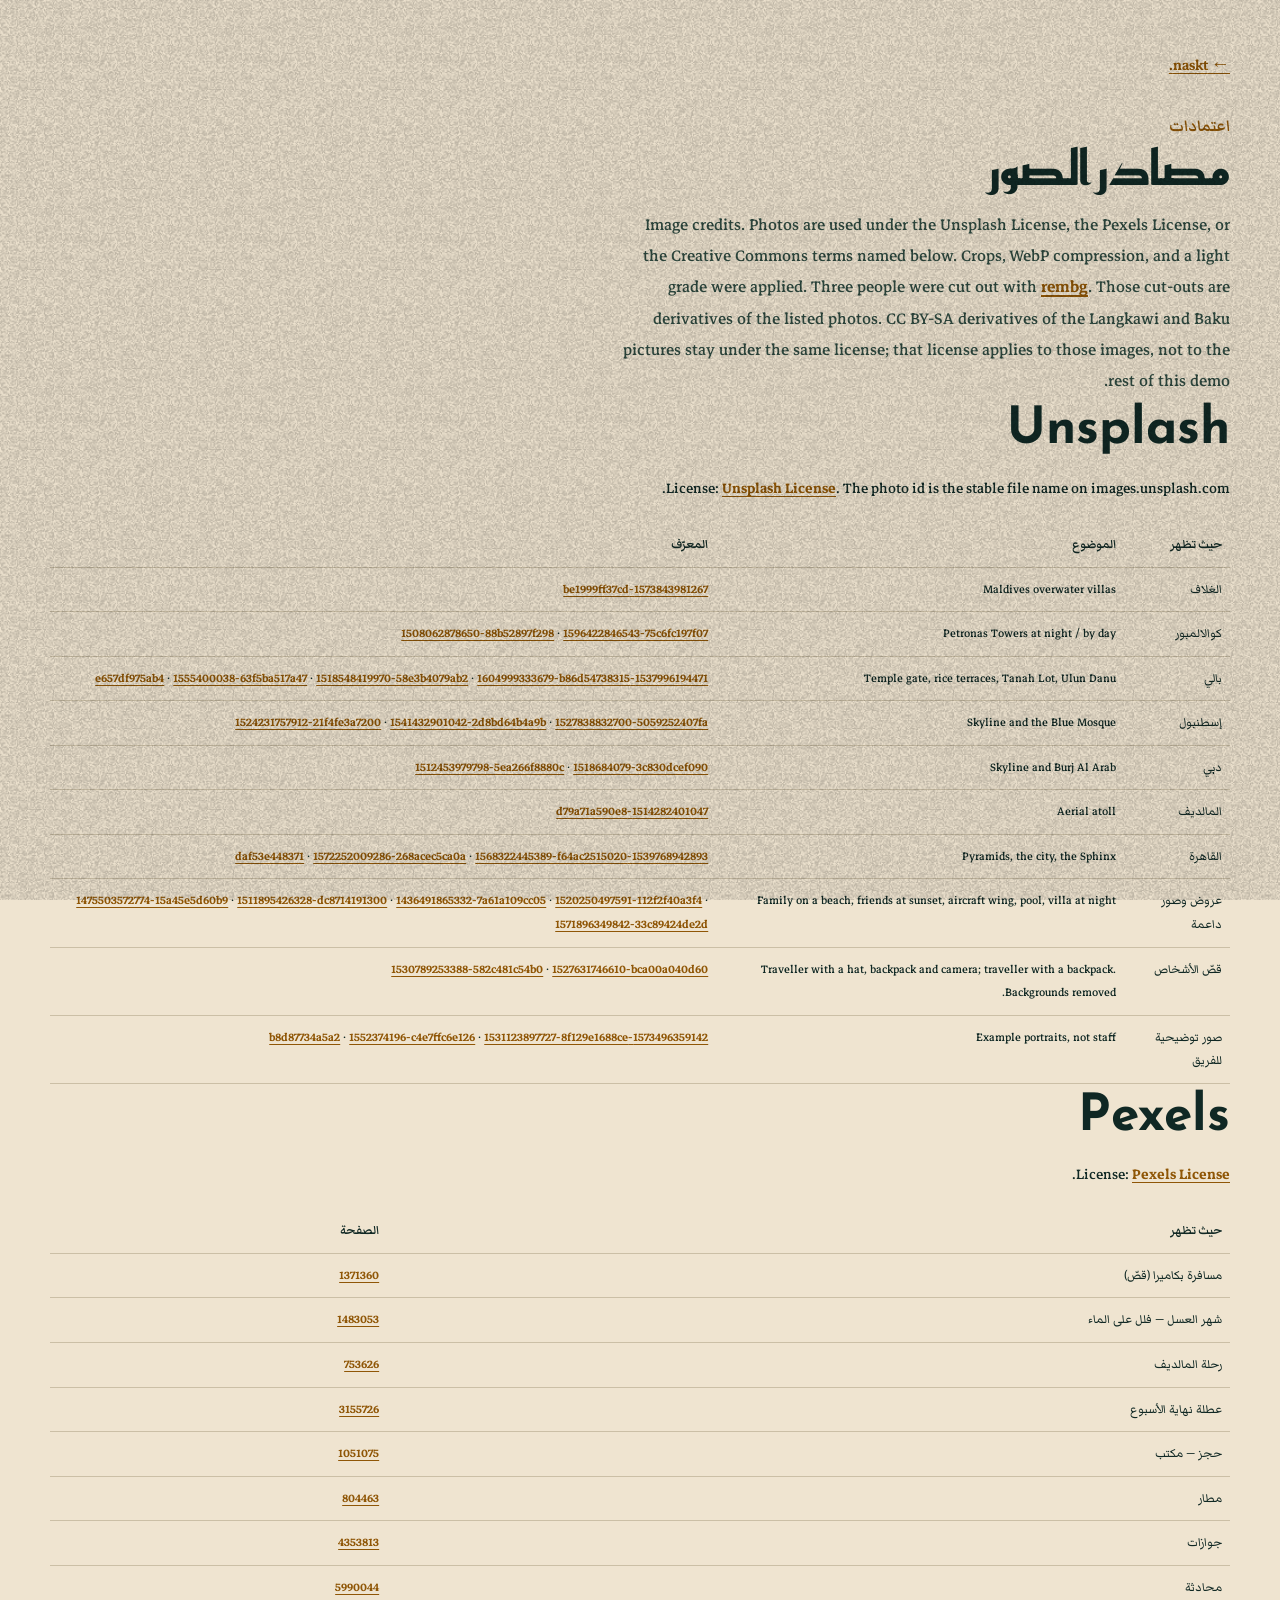
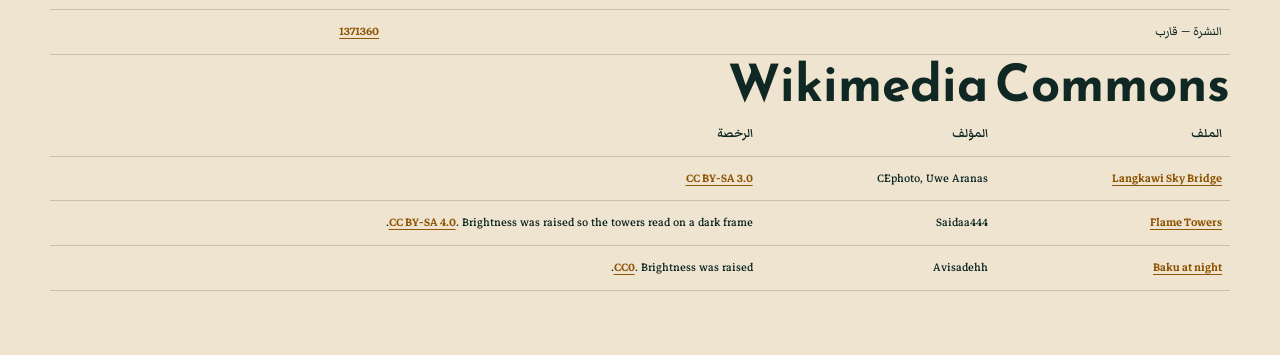
==== commit 6605f30e: "Redesign naskt as an editorial paper page. Replace the navy, blue, and orange card system with sand " ====
--- a/credits.html
+++ b/credits.html
@@ -13,7 +13,7 @@
     .credits h1 { font-size: clamp(2rem, 4vw, 3rem); }
     .credits table { width: 100%; border-collapse: collapse; font-size: 0.95rem; }
     .credits th, .credits td { text-align: start; padding: 10px 8px; border-bottom: 1px solid var(--line); vertical-align: top; }
-    .credits th { color: var(--navy); }
+    .credits th { color: var(--ink); }
     .credits a { font-weight: 700; }
     .back { display: inline-flex; margin-bottom: 18px; }
   </style>
--- a/css/styles.css
+++ b/css/styles.css
@@ -1,90 +1,68 @@
-/* naskt. — bilingual travel demo. Logical properties throughout. */
+/* naskt. — atlas paper, sea-green ink, one saffron action. */
 
 @font-face {
-  font-family: "PJS";
-  src: url("../assets/fonts/pjs-400.woff2") format("woff2");
+  font-family: "Reem Kufi";
+  src: url("../assets/fonts/reem-ar-700.woff2") format("woff2");
+  font-weight: 700;
+  font-style: normal;
+  font-display: swap;
+  unicode-range: U+0600-06FF, U+0750-077F, U+08A0-08FF, U+FB50-FDFF, U+FE70-FEFF;
+}
+@font-face {
+  font-family: "Reem Kufi";
+  src: url("../assets/fonts/reem-lat-700.woff2") format("woff2");
+  font-weight: 700;
+  font-style: normal;
+  font-display: swap;
+  unicode-range: U+0000-00FF, U+0131, U+0152-0153, U+02BB-02BC, U+2000-206F, U+2074, U+20AC, U+2122, U+2191, U+2193, U+2212, U+2215, U+FEFF, U+FFFD;
+}
+@font-face {
+  font-family: "Markazi Text";
+  src: url("../assets/fonts/markazi-ar-400.woff2") format("woff2");
   font-weight: 400;
   font-style: normal;
   font-display: swap;
+  unicode-range: U+0600-06FF, U+0750-077F, U+08A0-08FF, U+FB50-FDFF, U+FE70-FEFF;
 }
 @font-face {
-  font-family: "PJS";
-  src: url("../assets/fonts/pjs-600.woff2") format("woff2");
-  font-weight: 600;
-  font-style: normal;
-  font-display: swap;
-}
-@font-face {
-  font-family: "PJS";
-  src: url("../assets/fonts/pjs-700.woff2") format("woff2");
-  font-weight: 700;
-  font-style: normal;
-  font-display: swap;
-}
-@font-face {
-  font-family: "PJS";
-  src: url("../assets/fonts/pjs-800.woff2") format("woff2");
-  font-weight: 800;
-  font-style: normal;
-  font-display: swap;
-}
-@font-face {
-  font-family: "Plex Arabic";
-  src: url("../assets/fonts/plex-400.woff2") format("woff2");
+  font-family: "Markazi Text";
+  src: url("../assets/fonts/markazi-lat-400.woff2") format("woff2");
   font-weight: 400;
   font-style: normal;
   font-display: swap;
+  unicode-range: U+0000-00FF, U+0131, U+0152-0153, U+02BB-02BC, U+2000-206F, U+2074, U+20AC, U+2122, U+2191, U+2193, U+2212, U+2215, U+FEFF, U+FFFD;
 }
 @font-face {
-  font-family: "Plex Arabic";
-  src: url("../assets/fonts/plex-700.woff2") format("woff2");
-  font-weight: 700;
+  font-family: "Markazi Text";
+  src: url("../assets/fonts/markazi-ar-600.woff2") format("woff2");
+  font-weight: 600;
   font-style: normal;
   font-display: swap;
+  unicode-range: U+0600-06FF, U+0750-077F, U+08A0-08FF, U+FB50-FDFF, U+FE70-FEFF;
 }
 @font-face {
-  font-family: "Caveat";
-  src: url("../assets/fonts/caveat-600.woff2") format("woff2");
+  font-family: "Markazi Text";
+  src: url("../assets/fonts/markazi-lat-600.woff2") format("woff2");
   font-weight: 600;
   font-style: normal;
-  font-display: optional;
-}
-@font-face {
-  font-family: "Ruqaa";
-  src: url("../assets/fonts/ruqaa-700.woff2") format("woff2");
-  font-weight: 700;
-  font-style: normal;
-  font-display: optional;
+  font-display: swap;
+  unicode-range: U+0000-00FF, U+0131, U+0152-0153, U+02BB-02BC, U+2000-206F, U+2074, U+20AC, U+2122, U+2191, U+2193, U+2212, U+2215, U+FEFF, U+FFFD;
 }
 
 :root {
-  --navy: #16357a;
-  --navy-deep: #102652;
-  --blue: #1467c9;
-  --blue-bright: #1e88f5;
-  --orange: #ff7a1a;
-  --orange-ink: #c2410c;
-  --ink: #142033;
-  --muted: #3d4c63;
-  --tint: #eaf3fe;
-  --tint-2: #f5f9ff;
-  --line: #d5e2f2;
-  --white: #fff;
-  --chip: #ffe08a;
-  --chip-ink: #4a2e00;
-  --shadow: 0 18px 40px rgba(16, 40, 96, 0.1);
-  --shadow-sm: 0 8px 20px rgba(16, 40, 96, 0.08);
-  --radius: 28px;
-  --page: 1120px;
-  --font-ar: "Plex Arabic", "PJS", "Segoe UI", sans-serif;
-  --font-en: "PJS", "Plex Arabic", "Segoe UI", sans-serif;
-  --script: "Ruqaa", "Caveat", serif;
+  --paper: #efe4d0;
+  --paper-2: #e5d6bc;
+  --paper-3: #f6efe2;
+  --ink: #102824;
+  --ink-soft: #2f4a40;
+  --saffron: #e2a322;
+  --saffron-ink: #8f5606;
+  --line: #cbbfa6;
+  --display: "Reem Kufi", "Markazi Text", serif;
+  --text: "Markazi Text", "Reem Kufi", serif;
+  --page: 1180px;
   --ease: cubic-bezier(0.16, 1, 0.3, 1);
   color-scheme: light;
-}
-
-html[lang="en"] {
-  --script: "Caveat", "Ruqaa", cursive;
 }
 
 *,
@@ -93,12 +71,11 @@
 
 html {
   scroll-behavior: smooth;
-  scrollbar-color: var(--navy) var(--tint);
   overflow-x: clip;
+  scrollbar-color: var(--ink) var(--paper-2);
 }
 
 html.i18n-pending body { visibility: hidden; }
-
 body.menu-open { overflow: hidden; }
 
 body {
@@ -106,35 +83,53 @@
   min-width: 320px;
   overflow-x: clip;
   color: var(--ink);
-  background-color: #e7f0fb;
-  background-image: radial-gradient(rgba(22, 53, 122, 0.055) 1px, transparent 1px);
-  background-size: 22px 22px;
-  font-family: var(--font-ar);
-  font-size: 1rem;
-  line-height: 1.65;
+  background: var(--paper);
+  font-family: var(--text);
+  font-size: 1.2rem;
+  font-weight: 400;
+  line-height: 1.55;
+  letter-spacing: 0;
   text-rendering: optimizeLegibility;
 }
 
-html[lang="en"] body {
-  font-family: var(--font-en);
-  line-height: 1.55;
+body::before {
+  content: "";
+  position: fixed;
+  inset: 0;
+  z-index: 70;
+  pointer-events: none;
+  opacity: 0.22;
+  mix-blend-mode: multiply;
+  background-image: url("../assets/img/grain.webp");
+  background-size: 180px 180px;
+}
+
+::selection { background: #e2a322; color: var(--ink); }
+
+:focus-visible {
+  outline: 2px solid var(--saffron-ink);
+  outline-offset: 3px;
 }
 
 img { max-width: 100%; height: auto; display: block; }
-/* The hidden attribute does not hide an SVG sprite in Chromium, and the
-   default 300×150 box was the empty band under the nav. */
 svg[hidden] { display: none !important; }
-button, input, select { font: inherit; color: inherit; }
+button, input, select { font: inherit; color: inherit; letter-spacing: 0; }
 button { cursor: pointer; }
-a { color: var(--blue); text-underline-offset: 3px; }
-a:hover { color: var(--navy); }
-
-::selection { background: #ffd7b0; color: #1a1208; }
-
-:focus-visible {
-  outline: 3px solid var(--navy);
-  outline-offset: 3px;
-}
+a { color: var(--saffron-ink); text-underline-offset: 3px; }
+a:hover { color: var(--ink); }
+
+h1, h2, h3, p { text-wrap: pretty; }
+h1, h2, h3 {
+  font-family: var(--display);
+  font-weight: 700;
+  letter-spacing: 0;
+  line-height: 1.12;
+  margin: 0;
+}
+h1 { font-size: clamp(2.7rem, 6.4vw, 6rem); }
+h2 { font-size: clamp(2rem, 4vw, 3.4rem); }
+h3 { font-size: 1.45rem; line-height: 1.25; }
+.accent { color: var(--saffron-ink); font-style: normal; }
 
 .sr {
   position: absolute;
@@ -152,124 +147,80 @@
   position: absolute;
   inset-inline-start: 12px;
   top: -48px;
-  z-index: 80;
-  background: var(--navy);
-  color: #fff;
+  z-index: 90;
+  background: var(--ink);
+  color: var(--paper);
   padding: 10px 14px;
-  border-radius: 999px;
   text-decoration: none;
 }
 .skip:focus { top: 12px; }
 
 .shell {
-  width: min(var(--page), calc(100% - 24px));
+  width: min(var(--page), calc(100% - 48px));
   margin-inline: auto;
   min-width: 0;
 }
-.foot-grid > *,
-.news-grid > *,
-.bento > *,
-.why-row > *,
-.how-grid > *,
-.about-grid > *,
-.plan-grid > *,
-.stories > *,
-.stories-side,
-.guide,
-.trip {
-  min-width: 0;
-}
-input, select, button { min-width: 0; }
-.news-form, .stack, .pass, .chat { max-width: 100%; }
-.stack { overflow: hidden; }
-
-h1, h2, h3, p { text-wrap: pretty; }
-h1, h2 { text-wrap: balance; margin: 0; font-weight: 700; letter-spacing: 0; }
-html[lang="en"] h1,
-html[lang="en"] h2 { font-weight: 800; letter-spacing: -0.03em; }
-h1 { font-size: clamp(2.15rem, 5vw, 4.15rem); line-height: 1.12; }
-h2 { font-size: clamp(1.7rem, 3vw, 2.55rem); line-height: 1.2; }
-h3 { margin: 0; font-size: 1.15rem; line-height: 1.35; font-weight: 700; }
-.accent { color: var(--orange-ink); font-style: normal; }
+
+.lede {
+  margin: 14px 0 0;
+  max-width: 38rem;
+  color: var(--ink-soft);
+  font-size: 1.35rem;
+  line-height: 1.45;
+}
+.note {
+  margin: 16px 0 0;
+  color: var(--ink-soft);
+  font-size: 1.05rem;
+}
 
 .eyebrow {
-  display: inline-flex;
-  align-items: center;
-  gap: 8px;
-  margin: 0 0 14px;
-  padding: 4px 14px 6px;
-  border: 1px solid var(--line);
-  border-radius: 999px;
-  background: #fff;
-  color: var(--navy);
-}
-.eyebrow .mark { color: var(--muted); font-family: var(--font-en); }
-.script {
-  font-family: var(--script);
-  font-weight: 700;
-  font-size: 1.45rem;
-  line-height: 1;
-}
-html[lang="en"] .script { font-weight: 600; font-size: 1.55rem; }
-
-.sec-head { max-width: 40rem; margin-bottom: 28px; }
-.lede { margin: 12px 0 0; color: var(--muted); font-size: 1.05rem; }
-.note {
-  margin: 14px 0 0;
-  color: var(--muted);
-  font-size: 0.92rem;
-}
-
-.panel {
-  background: #fff;
-  border-radius: var(--radius);
-  padding: clamp(22px, 4vw, 52px);
-  margin-block: 16px;
-  box-shadow: var(--shadow);
-}
-
-/* Nav */
+  margin: 12px 0 0;
+  color: var(--saffron-ink);
+  font-family: var(--text);
+  font-size: 1.25rem;
+  font-weight: 600;
+}
+.script { font-family: var(--text); font-weight: 600; }
+
+.sec-head { max-width: 40rem; margin-bottom: 36px; }
+.sec-head .lede { max-width: 36rem; }
+
+/* Masthead */
 .nav {
   position: fixed;
   z-index: 50;
-  top: 12px;
-  left: 50%;
-  transform: translateX(-50%);
-  width: min(var(--page), calc(100vw - 20px));
-  max-width: calc(100vw - 20px);
-  min-width: 0;
+  top: 0;
+  inset-inline: 0;
   display: flex;
   align-items: center;
-  gap: 8px;
-  min-height: 64px;
-  padding: 8px;
-  padding-inline-start: 16px;
-  border-radius: 999px;
-  background: rgba(255, 255, 255, 0.94);
-  border: 1px solid rgba(255, 255, 255, 0.9);
-  box-shadow: 0 12px 32px rgba(16, 40, 96, 0.12);
-  backdrop-filter: blur(16px);
+  gap: 18px;
+  min-height: 72px;
+  padding: 10px 28px;
+  background: color-mix(in srgb, var(--paper) 88%, transparent);
+  border-bottom: 1px solid var(--line);
+  backdrop-filter: blur(8px);
 }
 
 .logo {
   display: inline-flex;
   align-items: baseline;
-  gap: 8px;
+  gap: 10px;
   text-decoration: none;
-  color: var(--navy);
+  color: var(--ink);
   margin-inline-end: auto;
 }
 .logo-en {
-  font-family: "PJS", sans-serif;
-  font-weight: 800;
-  font-size: 1.35rem;
-  letter-spacing: -0.04em;
+  font-family: var(--display);
+  font-weight: 700;
+  font-size: 1.7rem;
   line-height: 1;
-}
-.logo-en i { color: var(--orange); font-style: normal; }
+  letter-spacing: 0;
+}
+.logo-en i { color: var(--saffron-ink); font-style: normal; }
 .logo-ar {
-  font-family: "Ruqaa", serif;
-  font-size: 1.35rem;
+  font-family: var(--display);
+  font-size: 1.55rem;
   font-weight: 700;
   line-height: 1;
 }
@@ -278,7 +229,7 @@
 .nav-links {
   display: flex;
   align-items: center;
-  gap: 2px;
+  gap: 4px;
   list-style: none;
   margin: 0;
   padding: 0;
@@ -286,234 +237,214 @@
 .nav-links a {
   display: inline-flex;
   align-items: center;
-  min-height: 40px;
+  min-height: 44px;
   padding-inline: 10px;
-  border-radius: 999px;
   color: var(--ink);
   text-decoration: none;
   font-weight: 600;
-  font-size: 0.95rem;
-}
-.nav-links a:hover { background: var(--tint); color: var(--navy); }
+  font-size: 1.15rem;
+}
+.nav-links a:hover { color: var(--saffron-ink); }
+
+.nav-cta { display: flex; align-items: center; gap: 8px; }
 
 .btn {
   display: inline-flex;
   align-items: center;
   justify-content: center;
   gap: 8px;
+  min-height: 48px;
+  padding: 8px 18px;
+  border: 1px solid transparent;
+  border-radius: 2px;
+  text-decoration: none;
+  font-weight: 600;
+  font-size: 1.15rem;
+  line-height: 1.1;
+  letter-spacing: 0;
+}
+.btn .disc { display: none; }
+.btn-ghost {
+  background: transparent;
+  border-color: var(--line);
+  color: var(--ink);
+}
+.btn-ghost:hover { border-color: var(--ink); color: var(--ink); background: transparent; }
+.btn-orange {
+  background: var(--saffron);
+  color: var(--ink);
+  border-color: var(--saffron);
+}
+.btn-orange:hover { background: #c98b12; color: var(--ink); }
+
+.lang, .nav-toggle {
+  min-width: 44px;
   min-height: 44px;
-  padding: 8px 16px;
-  border-radius: 999px;
-  border: 1.5px solid transparent;
-  text-decoration: none;
+  border: 1px solid var(--line);
+  background: transparent;
+  color: var(--ink);
+  font-family: var(--display);
   font-weight: 700;
-  line-height: 1.1;
-}
-.btn .disc {
-  display: grid;
-  place-items: center;
-  width: 30px;
-  height: 30px;
-  border-radius: 50%;
-  background: var(--navy);
-  color: #fff;
-  flex: none;
-}
-.btn .disc svg, .icon { width: 16px; height: 16px; display: block; }
+  border-radius: 2px;
+}
+.nav-toggle { display: none; padding: 0; }
+.nav-toggle svg { width: 20px; height: 20px; margin-inline: auto; }
+.nav-panel { display: contents; }
+
 html[dir="rtl"] .flip { transform: scaleX(-1); }
 .point-end { transform: scaleX(-1); }
 html[dir="rtl"] .point-end { transform: none; }
-.fav[aria-pressed="true"] path { fill: currentColor; }
-
-.btn-ghost {
-  background: transparent;
-  border-color: #c5d6ec;
-  color: var(--navy);
-  padding-inline: 16px;
-}
-.btn-ghost:hover { background: var(--tint); color: var(--navy); }
-
-.btn-orange {
-  background: var(--orange);
-  color: #1a1208;
-  padding-inline-start: 16px;
-  padding-inline-end: 6px;
-}
-.btn-orange:hover { background: #f06c0c; color: #1a1208; }
-
-.btn-navy {
-  background: var(--navy);
-  color: #fff;
-}
-.btn-navy:hover { background: #0e2864; color: #fff; }
-
-.btn-blue {
-  background: var(--blue);
-  color: #fff;
-  padding-inline-end: 6px;
-}
-.btn-blue:hover { background: #0f56ad; color: #fff; }
-
-.lang, .nav-toggle {
-  min-width: 44px;
-  min-height: 44px;
-  border-radius: 999px;
-  border: 1.5px solid #c5d6ec;
-  background: #fff;
-  color: var(--navy);
-  font-weight: 800;
-  font-family: "PJS", sans-serif;
-}
-.nav-toggle { display: none; padding: 0; }
-.nav-toggle svg { width: 20px; height: 20px; margin-inline: auto; }
-
-.nav-panel { display: contents; }
 
 /* Hero */
 .hero-stage {
   position: relative;
-  margin-top: 12px;
-}
-.hero-frame {
+  margin-top: 72px;
+  width: 100vw;
+  margin-inline-start: calc(50% - 50vw);
+}
+.hero-frame { position: relative; }
+.hero-clip {
   position: relative;
   overflow: hidden;
-  min-height: 640px;
-  border-radius: 32px;
-  box-shadow: var(--shadow);
-  background: var(--navy-deep);
-  display: flex;
-  align-items: flex-end;
-  justify-content: center;
-}
-.hero-frame img.hero-photo {
+  min-height: min(70vh, 680px);
+  background: var(--ink);
+}
+.hero-photo {
   position: absolute;
   inset: 0;
   width: 100%;
   height: 100%;
+  max-width: none;
   object-fit: cover;
-  object-position: center 60%;
-}
-.hero-frame::after {
+  object-position: center 62%;
+  filter: saturate(0.78) contrast(1.05) sepia(0.16);
+}
+.hero-clip::after {
   content: "";
   position: absolute;
   inset: 0;
   background:
-    linear-gradient(180deg, rgba(8, 22, 52, 0.42) 0%, rgba(8, 22, 52, 0.12) 28%, rgba(8, 22, 52, 0.18) 52%, rgba(8, 22, 52, 0.55) 100%);
+    linear-gradient(90deg, rgba(16, 40, 36, 0.62) 0%, rgba(16, 40, 36, 0.18) 52%, rgba(16, 40, 36, 0.08) 100%);
+  pointer-events: none;
+}
+html[dir="rtl"] .hero-clip::after {
+  background:
+    linear-gradient(270deg, rgba(16, 40, 36, 0.62) 0%, rgba(16, 40, 36, 0.18) 52%, rgba(16, 40, 36, 0.08) 100%);
 }
 .hero-copy {
+  position: absolute;
+  z-index: 2;
+  inset-inline-start: max(28px, calc((100% - var(--page)) / 2));
+  top: 12%;
+  width: min(34rem, 52%);
+  color: var(--paper);
+}
+.hero-copy h1 {
+  color: var(--paper);
+  font-size: clamp(2.5rem, 4.6vw, 4.8rem);
+  line-height: 1.28;
+}
+.hero-copy .accent { color: var(--saffron); }
+.hero-copy .lede {
+  color: var(--paper);
+  max-width: 34rem;
+  text-shadow: 0 1px 0 rgba(16, 40, 36, 0.25);
+}
+.hero-copy .eyebrow { color: var(--saffron); }
+
+.cut {
+  display: none;
+  position: absolute;
+  z-index: 3;
+  pointer-events: none;
+  filter: drop-shadow(0 18px 18px rgba(16, 40, 36, 0.28));
+}
+.cut img { width: 100%; height: auto; }
+
+.book {
   position: relative;
-  z-index: 4;
-  width: min(880px, calc(100% - 28px));
-  margin: 0 auto 22px;
-  padding-top: 78px;
-  text-align: center;
-  color: #fff;
-}
-.hero-copy .eyebrow {
-  background: rgba(255, 255, 255, 0.92);
-}
-.hero-copy h1 { color: #fff; text-shadow: 0 2px 18px rgba(0, 0, 0, 0.28); }
-.hero-copy .accent { color: #ffd7a8; }
-.hero-copy .lede {
-  color: rgba(255, 255, 255, 0.94);
-  text-shadow: 0 1px 8px rgba(0, 0, 0, 0.35);
-  margin-inline: auto;
-  max-width: 38rem;
-}
-
-.book {
-  margin-top: 18px;
-  padding: 12px;
-  border-radius: 22px;
-  background: rgba(255, 255, 255, 0.92);
-  color: var(--ink);
-  box-shadow: var(--shadow);
-  text-align: start;
+  z-index: 5;
+  width: min(var(--page), calc(100% - 48px));
+  margin: -88px auto 0;
+  padding: 18px 18px 16px;
+  background: var(--paper-3);
+  border: 1px solid var(--line);
+  color: var(--ink);
 }
 .tabs {
   display: flex;
-  gap: 6px;
-  margin-bottom: 10px;
+  gap: 0;
+  margin-bottom: 12px;
+  border-bottom: 1px solid var(--line);
 }
 .tabs button {
-  flex: 1;
-  min-height: 40px;
+  min-height: 44px;
+  padding: 8px 18px;
   border: 0;
-  border-radius: 999px;
-  background: transparent;
-  color: var(--muted);
-  font-weight: 700;
+  border-bottom: 2px solid transparent;
+  background: transparent;
+  color: var(--ink-soft);
+  font-weight: 600;
+  margin-bottom: -1px;
 }
 .tabs button[aria-selected="true"] {
-  background: var(--navy);
-  color: #fff;
+  color: var(--ink);
+  border-bottom-color: var(--saffron);
 }
 .book-grid {
   display: grid;
-  grid-template-columns: 1.1fr 1.1fr 0.9fr 0.8fr auto;
-  gap: 8px;
+  grid-template-columns: 1.15fr 1.15fr 0.9fr 0.7fr auto;
+  gap: 12px;
   align-items: end;
 }
 .field { display: flex; flex-direction: column; gap: 4px; min-width: 0; }
-.field span { font-size: 0.78rem; font-weight: 700; color: var(--muted); }
+.field span { font-size: 0.95rem; font-weight: 600; color: var(--ink-soft); }
 .field input, .field select {
   width: 100%;
   min-height: 48px;
-  padding-inline: 12px;
-  border-radius: 14px;
-  border: 1px solid var(--line);
-  background: var(--tint-2);
-}
-.field input::placeholder { color: #4a5b74; }
-.book .btn-orange { min-height: 48px; padding-inline: 18px; }
+  padding-inline: 10px;
+  border: 0;
+  border-bottom: 1px solid var(--ink);
+  border-radius: 0;
+  background: transparent;
+}
+.field input::placeholder { color: var(--ink-soft); }
+.book .btn-orange { min-height: 48px; padding-inline: 22px; }
 .form-error {
-  margin: 8px 4px 0;
-  color: #9a3412;
-  font-weight: 700;
-  font-size: 0.92rem;
-}
-
-.cut {
-  display: none;
-  position: absolute;
-  z-index: 2;
-  pointer-events: none;
-  filter: drop-shadow(0 16px 20px rgba(8, 24, 56, 0.25));
-}
-.cut img { width: 100%; height: auto; }
+  margin: 8px 0 0;
+  color: #7a2e12;
+  font-weight: 600;
+}
 
 /* Marquee */
 .marquee {
   overflow: hidden;
   max-width: 100%;
   contain: inline-size;
-  margin-block: 14px 4px;
-  border-radius: 999px;
-  background: #fff;
-  box-shadow: var(--shadow-sm);
+  margin: 28px 0 8px;
+  border-block: 1px solid var(--line);
+  background: transparent;
 }
 .marquee-track {
   display: flex;
   width: max-content;
-  animation: marquee 36s linear infinite;
+  animation: marquee 42s linear infinite;
 }
 .marquee:hover .marquee-track,
 .marquee:focus-within .marquee-track { animation-play-state: paused; }
 .marquee-group {
   display: flex;
   align-items: center;
-  gap: 22px;
+  gap: 18px;
   margin: 0;
-  padding: 14px 18px;
-  font-weight: 700;
-  color: var(--navy);
-  white-space: nowrap;
+  padding: 10px 18px;
+  font-weight: 600;
+  color: var(--ink);
 }
 .dot {
   width: 7px;
   height: 7px;
-  border-radius: 50%;
-  background: var(--orange);
+  background: var(--saffron);
   flex: none;
 }
 @keyframes marquee {
@@ -521,94 +452,106 @@
   to { transform: translateX(-50%); }
 }
 
-/* Offers */
+/* Sections */
+.panel {
+  background: transparent;
+  border-radius: 0;
+  box-shadow: none;
+  padding: clamp(48px, 7vw, 96px) 0;
+  margin: 0;
+}
+.panel + .panel { border-top: 1px solid var(--line); }
+
+/* Offers — one large plate, the rest a list */
 .bento {
   display: grid;
-  grid-template-columns: 0.85fr 1.25fr 0.95fr;
-  grid-template-rows: 230px 230px;
-  gap: 14px;
-}
-.tile {
+  grid-template-columns: 1.25fr 0.85fr;
+  gap: 28px 48px;
+  align-items: start;
+}
+.tile { position: relative; min-width: 0; background: transparent; }
+.tile-a { grid-row: span 3; }
+.tile img {
+  width: 100%;
+  height: 220px;
+  object-fit: cover;
+  filter: saturate(0.8) contrast(1.04) sepia(0.14);
+}
+.tile-a img { height: 520px; object-position: center 28%; }
+.code {
+  display: inline-block;
+  margin-top: 12px;
+  font-family: var(--display);
+  font-size: 0.85rem;
+  letter-spacing: 0.14em;
+  color: var(--saffron-ink);
+}
+html[lang="ar"] .code { letter-spacing: 0.08em; }
+.tile .shade { display: none; }
+.tile .body { padding: 8px 0 0; color: var(--ink); }
+.tile .body p { margin: 6px 0 0; color: var(--ink-soft); }
+
+/* Destinations */
+.filters {
+  display: flex;
+  flex-wrap: wrap;
+  gap: 8px 18px;
+  margin-bottom: 22px;
+}
+.filters button {
+  min-height: 44px;
+  padding: 0;
+  border: 0;
+  border-bottom: 2px solid transparent;
+  background: transparent;
+  color: var(--ink-soft);
+  font-weight: 600;
+}
+.filters button[aria-pressed="true"] {
+  color: var(--ink);
+  border-bottom-color: var(--saffron);
+}
+.dest-grid {
+  display: grid;
+  grid-template-columns: 1.4fr 1fr 1fr;
+  grid-auto-rows: 210px;
+  gap: 10px;
+}
+.dest { min-width: 0; }
+.dest:nth-child(1),
+.dest:nth-child(6) { grid-column: span 1; grid-row: span 2; }
+.dest a {
   position: relative;
+  display: block;
+  height: 100%;
+  color: var(--paper);
+  text-decoration: none;
   overflow: hidden;
-  border-radius: 22px;
-  min-height: 220px;
-  color: #fff;
-  display: flex;
-  align-items: flex-end;
-}
-.tile img {
-  position: absolute;
-  inset: 0;
+}
+.dest img {
   width: 100%;
   height: 100%;
   object-fit: cover;
-}
-.tile .shade {
+  filter: saturate(0.8) contrast(1.04) sepia(0.14);
+  transition: transform 0.6s var(--ease);
+}
+.dest a:hover img { transform: scale(1.04); }
+.dest a::after {
+  content: "";
   position: absolute;
-  inset: 0;
-  background: linear-gradient(180deg, rgba(8, 20, 48, 0.05) 20%, rgba(8, 20, 48, 0.78) 100%);
-}
-.tile .body { position: relative; z-index: 1; padding: 16px; }
-.tile h3 { font-size: 1.3rem; }
-.tile p { margin: 4px 0 0; color: rgba(255, 255, 255, 0.92); font-size: 0.92rem; }
-.tile-a { grid-row: 1 / span 2; }
-.tile-b { grid-row: 1 / span 2; }
-.code {
+  inset: auto 0 0 0;
+  height: 55%;
+  background: linear-gradient(to top, rgba(16, 40, 36, 0.72), transparent);
+}
+.dest h3, .dest p {
   position: absolute;
   z-index: 1;
-  top: 12px;
-  inset-inline-start: 12px;
-  background: var(--chip);
-  color: var(--chip-ink);
-  font-family: "PJS", sans-serif;
-  font-weight: 800;
-  font-size: 0.78rem;
-  letter-spacing: 0.04em;
-  padding: 6px 10px;
-  border-radius: 999px;
-}
-
-/* Destinations */
-.filters {
-  display: flex;
-  flex-wrap: wrap;
-  gap: 8px;
-  margin-bottom: 22px;
-}
-.filters button {
-  min-height: 40px;
-  padding-inline: 14px;
-  border-radius: 999px;
-  border: 1px solid var(--line);
-  background: #fff;
-  color: var(--ink);
-  font-weight: 700;
-}
-.filters button[aria-pressed="true"] {
-  background: var(--navy);
-  border-color: var(--navy);
-  color: #fff;
-}
-.dest-grid {
-  display: grid;
-  grid-template-columns: repeat(4, 1fr);
-  gap: 22px 16px;
-}
-.dest {
-  text-align: center;
-}
-.dest a { text-decoration: none; color: inherit; display: grid; justify-items: center; gap: 8px; }
-.dest img {
-  width: min(100%, 210px);
-  aspect-ratio: 1;
-  object-fit: cover;
-  border-radius: 50%;
-  border: 6px solid #fff;
-  box-shadow: 0 12px 26px rgba(16, 40, 96, 0.14);
-}
-.dest h3 { font-size: 1.05rem; }
-.dest p { margin: 0; color: var(--muted); font-size: 0.88rem; }
+  inset-inline: 14px;
+  margin: 0;
+  color: var(--paper);
+}
+.dest h3 { bottom: 34px; }
+.dest p { bottom: 12px; font-size: 1.05rem; }
 .dest[hidden] { display: none; }
 
 /* Trips */
@@ -616,528 +559,459 @@
   display: flex;
   align-items: flex-end;
   justify-content: space-between;
-  gap: 12px;
+  gap: 16px;
 }
 .arrows { display: flex; gap: 8px; }
 .arrows button, .round {
   width: 44px;
   height: 44px;
-  border-radius: 50%;
-  border: 1px solid var(--line);
-  background: #fff;
-  color: var(--navy);
+  border-radius: 2px;
+  border: 1px solid var(--ink);
+  background: transparent;
+  color: var(--ink);
   display: grid;
   place-items: center;
-}
-.arrows button:hover, .round:hover { background: var(--tint); }
+  overflow: hidden;
+}
+.arrows button svg, .round svg { width: 18px; height: 18px; display: block; }
+.arrows button:hover, .round:hover { background: var(--saffron); border-color: var(--saffron); color: var(--ink); }
 .track {
   display: flex;
-  gap: 14px;
+  gap: 22px;
   overflow-x: auto;
   scroll-snap-type: x mandatory;
-  scrollbar-width: none;
-  padding-block: 8px 12px;
-  margin-inline: -4px;
-  padding-inline: 4px;
-}
-.track::-webkit-scrollbar { display: none; }
+  scrollbar-width: thin;
+  scrollbar-color: var(--ink) transparent;
+  padding-block: 8px 18px;
+}
 .trip {
   position: relative;
-  flex: 0 0 min(270px, 78vw);
+  flex: 0 0 min(280px, 78vw);
   scroll-snap-align: start;
-  border: 1px solid var(--line);
-  border-radius: 22px;
-  background: #fff;
-  overflow: hidden;
-  display: flex;
-  flex-direction: column;
-}
-.trip img { width: 100%; height: 180px; object-fit: cover; }
-.trip .pad { padding: 12px 14px 14px; display: flex; flex-direction: column; gap: 6px; flex: 1; }
-.loc { display: flex; align-items: center; gap: 6px; margin: 0; color: var(--blue); font-weight: 700; font-size: 0.88rem; }
-.loc svg { width: 14px; height: 14px; }
-.meta-row { display: flex; align-items: center; justify-content: space-between; gap: 8px; margin-top: auto; }
-.dur {
-  background: var(--tint);
-  color: var(--navy);
-  border-radius: 999px;
-  padding: 4px 10px;
-  font-weight: 800;
-  font-size: 0.82rem;
-  font-family: "PJS", sans-serif;
-}
-.price { margin: 0; font-size: 0.82rem; color: var(--muted); }
-.price strong {
-  display: block;
-  color: var(--orange-ink);
-  font-size: 1.25rem;
-  font-family: "PJS", sans-serif;
-}
-.demo-tag { margin: 0; font-size: 0.75rem; color: var(--muted); }
+  min-width: 0;
+  background: transparent;
+}
+.trip img {
+  width: 100%;
+  height: 340px;
+  object-fit: cover;
+  filter: saturate(0.8) contrast(1.04) sepia(0.14);
+}
+.trip .pad { padding: 12px 0 0; }
+.loc {
+  display: flex;
+  align-items: center;
+  gap: 6px;
+  margin: 0;
+  color: var(--saffron-ink);
+  font-weight: 600;
+}
+.loc svg { width: 16px; height: 16px; }
+.meta-row {
+  display: flex;
+  justify-content: space-between;
+  gap: 8px;
+  margin-top: 8px;
+  align-items: baseline;
+}
+.dur { color: var(--ink-soft); font-size: 1.05rem; }
+.price { margin: 0; font-weight: 600; }
+.price strong { font-family: var(--display); font-size: 1.35rem; }
+.demo-tag { margin: 4px 0 0; color: var(--ink-soft); font-size: 0.95rem; }
+.ask { font-weight: 600; text-decoration: none; }
 .fav {
   position: absolute;
+  z-index: 2;
   top: 10px;
   inset-inline-end: 10px;
   width: 40px;
   height: 40px;
   border: 0;
-  border-radius: 50%;
-  background: rgba(255, 255, 255, 0.92);
-  color: var(--navy);
-  display: grid;
-  place-items: center;
-}
-.fav[aria-pressed="true"] { color: var(--orange-ink); background: #fff; }
+  background: var(--paper);
+  color: var(--ink);
+}
 .fav svg { width: 18px; height: 18px; }
-.trip .ask {
-  margin-top: 4px;
-  font-weight: 700;
-  text-decoration: none;
-}
+.fav[aria-pressed="true"] { background: var(--saffron); }
+.fav[aria-pressed="true"] path { fill: currentColor; }
 
 /* About */
-.about-grid, .why-row, .plan-grid, .how-grid, .news-grid {
-  display: grid;
-  gap: 28px;
+.about-grid {
+  display: grid;
+  grid-template-columns: 0.7fr 1.2fr;
+  gap: 40px;
+  align-items: end;
+}
+.blob-wrap { position: relative; min-height: 0; }
+.blob { display: none; }
+.blob-wrap img {
+  width: min(340px, 100%);
+  height: auto;
+  margin-inline-start: auto;
+}
+.features { display: grid; gap: 0; margin: 22px 0; }
+.feature {
+  display: block;
+  padding: 14px 0;
+  border-top: 1px solid var(--line);
+}
+.feature .ico { display: none; }
+.feature p { margin: 4px 0 0; color: var(--ink-soft); }
+
+/* Why */
+.why-list { display: grid; gap: 48px; }
+.why-row {
+  display: grid;
+  grid-template-columns: 1.05fr 0.95fr;
+  gap: 36px;
   align-items: center;
-}
-.blob-wrap {
-  position: relative;
-  min-height: 360px;
-  display: grid;
-  place-items: end center;
-}
-.blob {
-  position: absolute;
-  inset: 8% 12% 0;
-  background: var(--tint);
-  border-radius: 50% 50% 46% 54% / 42% 42% 58% 58%;
-}
-.about-grid { grid-template-columns: 0.72fr 1.28fr; }
-.blob-wrap img {
-  position: relative;
-  width: auto;
-  max-width: min(240px, 86%);
-  max-height: 460px;
-  height: auto;
-  margin-bottom: 0;
-}
-.features { display: grid; gap: 14px; margin: 18px 0; }
-.feature {
-  display: grid;
-  grid-template-columns: auto 1fr;
-  gap: 12px;
-  align-items: start;
-  padding: 12px;
-  border-radius: 18px;
-  background: var(--tint-2);
-}
-.ico {
-  width: 44px;
-  height: 44px;
-  border-radius: 14px;
-  display: grid;
-  place-items: center;
-  background: var(--blue);
-  color: #fff;
-}
-.ico svg { width: 22px; height: 22px; }
-.feature h3 { font-size: 1.05rem; }
-.feature p { margin: 2px 0 0; color: var(--muted); }
-
-/* Why */
-.why-list { display: grid; gap: 14px; }
-.why-row {
-  grid-template-columns: 1.15fr 0.85fr;
-  padding: 12px;
-  border: 1px solid var(--line);
-  border-radius: 22px;
-  align-items: stretch;
-}
-.why-copy { padding: 12px; }
+  padding: 0;
+  border: 0;
+  background: transparent;
+}
+.why-row:nth-child(even) .why-copy { order: 2; }
+.why-copy .ico { display: none; }
+.why-copy p { color: var(--ink-soft); margin: 8px 0 0; }
 .why-row img {
   width: 100%;
-  height: 100%;
-  min-height: 180px;
+  height: 320px;
   object-fit: cover;
-  border-radius: 16px;
+  filter: saturate(0.8) contrast(1.04) sepia(0.14);
 }
 
 /* Planner */
-.plan-grid { grid-template-columns: 1.3fr 0.7fr; align-items: start; }
-.chat {
-  border: 1px solid var(--line);
-  border-radius: 22px;
-  padding: 16px;
-  background: linear-gradient(180deg, #f8fbff, #fff);
-}
+.plan-grid {
+  display: grid;
+  grid-template-columns: 1.3fr 0.7fr;
+  gap: 36px;
+  align-items: end;
+}
+.chat { border: 0; padding: 0; background: transparent; }
 .demo-flag {
   display: inline-block;
-  margin: 0 0 10px;
-  padding: 4px 10px;
-  border-radius: 999px;
-  background: var(--chip);
-  color: var(--chip-ink);
-  font-weight: 800;
-  font-size: 0.8rem;
+  margin: 0 0 8px;
+  padding: 2px 0;
+  border-bottom: 2px solid var(--saffron);
+  color: var(--saffron-ink);
+  font-weight: 600;
+  font-size: 1rem;
+}
+.chips { display: flex; flex-wrap: wrap; gap: 8px; margin-top: 16px; }
+.chips button {
+  min-height: 44px;
+  padding: 6px 12px;
+  border: 1px solid var(--line);
+  background: transparent;
+  color: var(--ink);
+  font-weight: 600;
+}
+.chips button[aria-pressed="true"] {
+  background: var(--saffron);
+  border-color: var(--saffron);
+  color: var(--ink);
 }
 .bubble {
-  max-width: 92%;
-  margin: 8px 0;
-  padding: 10px 12px;
-  border-radius: 16px;
-  background: #fff;
-  border: 1px solid var(--line);
-}
-.bubble.user {
-  margin-inline-start: auto;
-  background: #e5f1ff;
-  border-color: transparent;
-}
-.days { margin: 8px 0 0; padding: 0; list-style: none; display: grid; gap: 8px; }
-.days li {
-  padding: 8px 10px;
-  border-radius: 12px;
-  background: var(--tint);
-}
-.days strong { color: var(--navy); }
+  margin: 0;
+  padding: 14px 0;
+  border-top: 1px solid var(--line);
+  background: transparent;
+  border-radius: 0;
+}
+.bubble.user { font-weight: 600; }
+.days { margin: 0; padding: 0 0 8px; list-style: none; }
+.days li { padding: 8px 0; border-top: 1px solid var(--line); }
 .plan-card {
   display: grid;
-  grid-template-columns: 112px 1fr;
-  gap: 10px;
+  grid-template-columns: 120px 1fr;
+  gap: 14px;
   margin-top: 12px;
-  padding: 8px;
-  border-radius: 16px;
-  border: 1px solid var(--line);
-  background: #fff;
   align-items: center;
 }
-.plan-card img { width: 112px; height: 84px; object-fit: cover; border-radius: 12px; }
-.chips { display: flex; flex-wrap: wrap; gap: 8px; margin-top: 12px; }
-.chips button {
-  min-height: 40px;
-  padding-inline: 12px;
-  border-radius: 999px;
-  border: 1px solid var(--line);
-  background: #fff;
-  font-weight: 700;
-  color: var(--navy);
-}
-.chips button[aria-pressed="true"] { background: var(--navy); color: #fff; border-color: var(--navy); }
-.plan-side {
-  border-radius: 22px;
-  background: var(--tint);
-  min-height: 280px;
-  display: grid;
-  place-items: end center;
-  overflow: hidden;
-  padding-top: 20px;
-}
-.plan-side img { width: min(240px, 80%); }
-
-/* How + pass */
-.how-grid { grid-template-columns: 1fr 1fr; }
-.steps { list-style: none; margin: 16px 0 0; padding: 0; display: grid; gap: 12px; }
-.steps li { display: grid; grid-template-columns: auto 1fr; gap: 12px; align-items: start; }
+.plan-card img {
+  width: 120px;
+  height: 90px;
+  object-fit: cover;
+  filter: saturate(0.8) sepia(0.14);
+}
+.plan-side img { width: min(360px, 100%); margin-inline-start: auto; }
+
+/* How + ticket */
+.how-grid {
+  display: grid;
+  grid-template-columns: 1.05fr 0.95fr;
+  gap: 48px;
+  align-items: start;
+}
+.steps { list-style: none; margin: 22px 0; padding: 0; }
+.steps li {
+  display: grid;
+  grid-template-columns: auto 1fr;
+  gap: 14px;
+  padding: 14px 0;
+  border-top: 1px solid var(--line);
+}
 .num {
-  width: 36px;
-  height: 36px;
-  border-radius: 50%;
-  display: grid;
-  place-items: center;
-  background: var(--navy);
-  color: #fff;
-  font-family: "PJS", sans-serif;
-  font-weight: 800;
-}
+  font-family: var(--display);
+  font-size: 2rem;
+  line-height: 1;
+  color: var(--saffron-ink);
+}
+.steps p { margin: 4px 0 0; color: var(--ink-soft); }
 .wing {
+  width: 100%;
+  height: 220px;
+  object-fit: cover;
+  margin-top: 8px;
+  filter: saturate(0.8) sepia(0.16);
+}
+.pass {
+  background: var(--paper-3);
+  color: var(--ink);
+  border: 1px solid var(--ink);
+  padding: 0;
+}
+.pass-top, .pass-bot { padding: 18px; }
+.pass-top { border-bottom: 1px dashed var(--ink); }
+.pass-brand {
+  display: flex;
+  justify-content: space-between;
+  align-items: baseline;
+}
+.pass-brand small { color: var(--saffron-ink); font-weight: 600; }
+.route {
+  display: grid;
+  grid-template-columns: auto 1fr auto;
+  gap: 12px;
+  align-items: center;
   margin-top: 16px;
-  border-radius: 18px;
-  width: 100%;
-  height: 140px;
-  object-fit: cover;
-}
-.pass {
-  position: relative;
-  background: #fff;
-  border-radius: 22px;
-  border: 1px solid var(--line);
-  box-shadow: var(--shadow-sm);
-  overflow: hidden;
-}
-.pass-top, .pass-bot { padding: 16px 18px; }
-.pass-top { border-bottom: 2px dashed var(--line); }
-.pass-brand {
-  display: flex;
-  justify-content: space-between;
-  gap: 8px;
-  align-items: baseline;
-  color: var(--navy);
-  font-weight: 800;
-}
-.pass-brand small { color: var(--orange-ink); font-weight: 700; }
-.route {
-  display: grid;
-  grid-template-columns: auto 1fr auto;
-  gap: 10px;
-  align-items: center;
-  margin-top: 14px;
-  direction: ltr;
-}
-.route b { font-size: 1.6rem; font-family: "PJS", sans-serif; letter-spacing: -0.03em; }
-.route span { display: block; color: var(--muted); font-size: 0.85rem; font-weight: 600; }
-.air {
-  height: 28px;
-}
-.air svg { width: 100%; height: 28px; }
+}
+.route b {
+  display: block;
+  font-family: var(--display);
+  font-size: 2.4rem;
+  line-height: 1;
+}
+.air svg { width: 100%; height: 28px; display: block; }
 .pass-bot dl {
   display: grid;
   grid-template-columns: 1fr 1fr;
-  gap: 10px 16px;
+  gap: 12px 18px;
   margin: 0;
 }
-.pass-bot dt { color: var(--muted); font-size: 0.78rem; }
-.pass-bot dd { margin: 0; font-weight: 800; }
+.pass-bot dt { color: var(--ink-soft); font-size: 0.95rem; }
+.pass-bot dd { margin: 0; font-weight: 600; }
 .barcode {
   display: flex;
+  align-items: flex-end;
   gap: 2px;
-  height: 36px;
-  margin-top: 12px;
-  align-items: stretch;
+  height: 42px;
+  margin-top: 16px;
 }
 .barcode i {
   display: block;
-  flex: 1;
-  background: var(--navy);
-  border-radius: 1px;
-}
-.barcode i:nth-child(3n) { opacity: 0.45; }
-.barcode i:nth-child(4n) { flex: 0.4; }
-
-/* Guides & stories */
-.guides, .stories-side { display: grid; gap: 14px; }
-.guides { grid-template-columns: repeat(3, 1fr); }
-.guide {
-  border-radius: 22px;
-  overflow: hidden;
-  border: 1px solid var(--line);
-  background: #fff;
-}
-.guide img { width: 100%; height: 280px; object-fit: cover; object-position: center 15%; }
-.guide .pad { padding: 12px 14px 14px; display: flex; justify-content: space-between; gap: 8px; align-items: center; }
-.guide .who small, .ex-badge {
-  display: inline-block;
-  margin-top: 2px;
-  color: var(--muted);
-  font-size: 0.8rem;
-}
+  width: 3px;
+  background: var(--ink);
+  height: 100%;
+}
+.barcode i:nth-child(3n) { height: 70%; }
+.barcode i:nth-child(4n) { height: 84%; width: 5px; }
+
+/* Guides */
+.guides {
+  display: grid;
+  grid-template-columns: 0.9fr 1.15fr 0.9fr;
+  gap: 18px;
+  align-items: end;
+}
+.guide img {
+  width: 100%;
+  height: 380px;
+  object-fit: cover;
+  object-position: center 15%;
+  filter: saturate(0.82) sepia(0.12);
+}
+.guide:nth-child(2) img { height: 460px; }
+.guide .pad { padding: 12px 0 0; display: flex; justify-content: space-between; gap: 8px; }
+.who h3 { font-size: 1.3rem; }
+.who small { color: var(--ink-soft); }
 .ex-badge {
-  background: var(--chip);
-  color: var(--chip-ink);
-  font-weight: 800;
-  padding: 4px 8px;
-  border-radius: 999px;
-  margin: 0;
-}
+  align-self: start;
+  color: var(--saffron-ink);
+  font-size: 0.95rem;
+  font-weight: 600;
+  border-bottom: 1px solid var(--saffron);
+}
+
+/* Stories */
 .stories {
   display: grid;
-  grid-template-columns: 1.25fr 0.9fr;
+  grid-template-columns: 1.25fr 0.85fr;
+  gap: 36px;
+}
+.story-lg img {
+  width: 100%;
+  height: 420px;
+  object-fit: cover;
+  filter: saturate(0.8) sepia(0.14);
+}
+.story .pad { padding-top: 12px; }
+.tag {
+  color: var(--saffron-ink);
+  font-weight: 600;
+  font-size: 1rem;
+}
+.story p { color: var(--ink-soft); }
+.stories-side { display: grid; gap: 0; }
+.stories-side .story {
+  display: grid;
+  grid-template-columns: 120px 1fr;
   gap: 14px;
-}
-.story {
-  border-radius: 22px;
-  overflow: hidden;
-  border: 1px solid var(--line);
-  background: #fff;
-}
-.story-lg { display: grid; grid-template-columns: 1.1fr 0.9fr; min-height: 280px; }
-.story img { width: 100%; height: 100%; object-fit: cover; min-height: 180px; }
-.story .pad { padding: 16px; }
-.tag {
-  display: inline-block;
-  margin-bottom: 8px;
-  padding: 3px 8px;
-  border-radius: 999px;
-  background: var(--tint);
-  color: var(--blue);
-  font-size: 0.78rem;
-  font-weight: 800;
-}
-.more { margin-top: 10px; }
-.more summary {
-  display: inline-flex;
+  padding: 14px 0;
+  border-top: 1px solid var(--line);
+  align-items: start;
+}
+.stories-side img { width: 120px; height: 90px; object-fit: cover; filter: saturate(0.8) sepia(0.14); }
+.more { margin-top: 8px; }
+.more summary { cursor: pointer; font-weight: 600; color: var(--ink); }
+.more p { margin: 8px 0 0; }
+
+/* Sample quotes */
+.testi-track { padding-block: 8px; }
+.testi {
+  flex: 0 0 min(300px, 80vw);
+  scroll-snap-align: start;
+  padding: 8px 8px 8px 0;
+  background: transparent;
+  border: 0;
+  border-inline-start: 0;
+  color: var(--ink);
+}
+.testi svg { width: 22px; height: 22px; color: var(--saffron-ink); }
+.testi p { margin: 8px 0; }
+.testi.is-on { background: var(--ink); color: var(--paper); padding: 18px; }
+.testi.is-on .ex-badge { color: var(--saffron); border-color: var(--saffron); }
+.testi.is-on svg { color: var(--saffron); }
+
+/* Newsletter */
+.news-grid {
+  display: grid;
+  grid-template-columns: 1fr 1fr;
+  gap: 40px;
+  align-items: center;
+}
+.news-form {
+  display: flex;
   align-items: center;
   gap: 8px;
-  min-height: 40px;
-  cursor: pointer;
-  color: var(--navy);
-  font-weight: 800;
-  list-style: none;
-}
-.more summary::-webkit-details-marker { display: none; }
-.more summary::after {
-  content: "";
-  width: 28px;
-  height: 28px;
-  border-radius: 50%;
-  background: var(--blue) url("data:image/svg+xml;utf8,<svg xmlns='http://www.w3.org/2000/svg' viewBox='0 0 24 24' fill='none' stroke='white' stroke-width='2.4' stroke-linecap='round'><path d='M7 17L17 7M9 7h8v8'/></svg>") center / 16px no-repeat;
-}
-html[dir="rtl"] .more summary::after { transform: scaleX(-1); }
-.stories-side .story { display: grid; grid-template-columns: 116px 1fr; }
-.stories-side .story img { height: 100%; min-height: 110px; }
-
-/* Testimonials */
-.testi-track { padding-block: 18px 8px; }
-.testi {
-  flex: 0 0 min(260px, 78vw);
-  scroll-snap-align: center;
-  border-radius: 24px 24px 18px 18px;
-  background: #fff;
-  border: 1px dashed var(--line);
-  padding: 28px 16px 16px;
-  color: var(--ink);
-}
-.testi.is-on {
-  background: var(--blue);
-  color: #fff;
-  border-style: solid;
-  border-color: var(--blue);
-}
-.testi svg { width: 28px; height: 28px; }
-.testi p { margin: 8px 0; }
-.testi.is-on .ex-badge { background: #fff; }
-
-/* Newsletter */
-.news-grid { grid-template-columns: 1fr 1fr; }
-.news-form {
-  display: flex;
-  align-items: center;
-  gap: 8px;
-  margin-top: 16px;
-  padding: 6px;
-  padding-inline-start: 16px;
-  border: 1px solid var(--line);
-  border-radius: 999px;
-  background: #fff;
+  margin-top: 18px;
+  padding: 0;
+  border: 0;
+  border-bottom: 1px solid var(--ink);
+  border-radius: 0;
+  background: transparent;
+  max-width: 100%;
 }
 .news-form input {
   flex: 1;
   min-width: 0;
-  min-height: 44px;
+  min-height: 48px;
   border: 0;
   background: transparent;
 }
+.news-form input::placeholder { color: var(--ink-soft); }
 .news-form input:focus { outline: none; }
-.news-form:focus-within { outline: 3px solid var(--navy); outline-offset: 3px; }
+.news-form:focus-within { outline: 2px solid var(--saffron-ink); outline-offset: 6px; }
+.badge { display: none; }
+.badge-line {
+  margin: 14px 0 0;
+  color: var(--saffron-ink);
+  font-weight: 600;
+}
 .stack {
   position: relative;
-  min-height: 340px;
-  display: grid;
-  place-items: center;
+  min-height: 420px;
 }
 .stack img {
-  width: min(280px, 72%);
-  height: 320px;
+  position: absolute;
+  width: min(280px, 62%);
+  height: 360px;
   object-fit: cover;
-  border-radius: 24px;
-  position: absolute;
-}
-.stack .back {
-  transform: rotate(8deg) translate(28px, 8px);
-  box-shadow: var(--shadow-sm);
-}
-.stack .front {
-  transform: rotate(-4deg);
-  box-shadow: var(--shadow);
-}
-.badge {
-  position: absolute;
-  z-index: 2;
-  width: 116px;
-  height: 116px;
-  top: 8px;
-  inset-inline-end: 8%;
-}
-.badge svg.spin { width: 100%; height: 100%; }
-.badge text { font-family: var(--script); font-size: 13px; fill: var(--navy); }
-.badge .hub {
-  position: absolute;
-  inset: 34px;
-  border-radius: 50%;
-  background: var(--navy);
-  color: #fff;
-  display: grid;
-  place-items: center;
-}
-.badge .hub svg { width: 18px; height: 18px; }
-
-@keyframes spin { to { transform: rotate(360deg); } }
-.spin { animation: spin 18s linear infinite; transform-origin: 50% 50%; }
+  filter: saturate(0.8) sepia(0.14);
+}
+.stack .back { inset-inline-start: 0; top: 30px; }
+.stack .front { inset-inline-end: 0; top: 0; }
 
 /* Footer */
 .footer {
-  margin: 16px auto 20px;
-  background: var(--navy-deep);
-  color: #e7eefb;
-  border-radius: 32px;
-  padding: clamp(22px, 4vw, 42px);
-}
-.footer a { color: #fff; text-decoration: none; }
-.footer a:hover { text-decoration: underline; }
-.footer h2 { font-size: 1.05rem; margin-bottom: 10px; }
+  background: var(--ink);
+  color: var(--paper);
+  margin-top: 48px;
+  padding: clamp(40px, 6vw, 72px) clamp(20px, 4vw, 48px) 28px;
+  border-radius: 0;
+}
+.footer .logo-en { color: var(--paper); }
+.footer a { color: var(--paper); }
+.footer a:hover { color: var(--saffron); }
+.footer .note, .footer p { color: #d7e2db; }
 .foot-grid {
   display: grid;
-  grid-template-columns: 1.4fr 1fr 1fr 1.2fr;
-  gap: 22px;
-}
-.footer p, .footer li { color: #d5e2f6; }
-.footer ul { list-style: none; margin: 0; padding: 0; display: grid; gap: 6px; }
+  grid-template-columns: 1.4fr 0.8fr 0.8fr 1.1fr;
+  gap: 28px;
+}
+.foot-grid h2 {
+  font-size: 1.15rem;
+  margin-bottom: 10px;
+  color: var(--saffron);
+}
+.foot-grid ul { list-style: none; margin: 0; padding: 0; }
+.foot-grid li { margin: 6px 0; }
+.foot-grid a { text-decoration: none; font-weight: 600; }
 .socials { display: flex; gap: 8px; margin-top: 12px; }
 .socials a {
   width: 40px;
   height: 40px;
-  border-radius: 50%;
-  border: 1px solid rgba(255, 255, 255, 0.3);
   display: grid;
   place-items: center;
-}
-.socials svg { width: 16px; height: 16px; }
-.footer .news-form { background: transparent; border-color: rgba(255, 255, 255, 0.3); }
-.footer .news-form input { color: #fff; }
-.footer .news-form input::placeholder { color: #d5e2f6; }
+  border: 1px solid rgba(239, 228, 208, 0.4);
+  color: var(--paper);
+}
+.socials svg { width: 18px; height: 18px; }
+.footer .news-form { border-bottom-color: rgba(239, 228, 208, 0.5); }
+.footer .news-form input { color: var(--paper); }
+.footer .news-form input::placeholder { color: #d7e2db; }
+.footer .round { border-color: var(--paper); color: var(--paper); background: transparent; }
+.footer .round:hover { background: var(--saffron); color: var(--ink); border-color: var(--saffron); }
 .legal {
   display: flex;
   flex-wrap: wrap;
   gap: 8px 16px;
   justify-content: space-between;
-  margin-top: 22px;
+  margin-top: 28px;
   padding-top: 14px;
-  border-top: 1px solid rgba(255, 255, 255, 0.16);
-  font-size: 0.88rem;
-}
-.footer :focus-visible { outline-color: #ffd7a8; }
+  border-top: 1px solid rgba(239, 228, 208, 0.25);
+  font-size: 1rem;
+}
+.footer :focus-visible { outline-color: var(--saffron); }
 
 .wa-float {
   position: fixed;
-  z-index: 45;
+  z-index: 60;
   bottom: 16px;
   inset-inline-end: 16px;
   width: 56px;
   height: 56px;
-  border-radius: 50%;
-  background: #075e54;
-  color: #fff;
+  background: var(--saffron);
+  color: var(--ink);
   display: grid;
   place-items: center;
-  box-shadow: 0 10px 24px rgba(7, 94, 84, 0.35);
-}
-.wa-float:hover { color: #fff; background: #054c44; }
+  text-decoration: none;
+}
+.wa-float:hover { background: #c98b12; color: var(--ink); }
 .wa-float svg { width: 28px; height: 28px; }
 
 /* Reveal */
 .js .reveal {
   opacity: 0;
-  transform: translateY(16px);
+  transform: translateY(12px);
 }
 .js .reveal.is-in {
   opacity: 1;
@@ -1146,53 +1020,77 @@
   transition-delay: var(--d, 0ms);
 }
 
-@media (min-width: 1180px) {
+@media (min-width: 1100px) {
   .cut { display: block; }
-  .hero-copy { width: min(760px, calc(100% - 32px)); }
-  .cut-a { width: 220px; bottom: 0; inset-inline-start: -6px; }
-  .cut-b { width: 300px; bottom: 8px; inset-inline-end: -8px; }
+  .cut-a {
+    width: min(340px, 26vw);
+    bottom: -36px;
+    inset-inline-end: max(12px, calc((100% - var(--page)) / 2 - 40px));
+  }
 }
 
 @media (max-width: 980px) {
+  .shell { width: min(var(--page), calc(100% - 32px)); }
+  .nav { padding-inline: 16px; }
   .nav-links, .nav-cta { display: none; }
   .nav-toggle { display: grid; }
   .nav-panel { display: block; }
   .nav-panel.is-closed { display: none; }
-  .plan-side { display: none; }
   .nav-panel {
     position: fixed;
     z-index: 49;
-    top: 84px;
-    inset-inline: 12px;
-    padding: 14px;
-    border-radius: 24px;
-    background: #fff;
-    box-shadow: var(--shadow);
-    max-height: calc(100dvh - 110px);
+    inset: 72px 0 0 0;
+    padding: 20px 22px 40px;
+    background: var(--paper);
     overflow: auto;
   }
-  .nav-panel .nav-links { display: grid; }
-  .nav-panel .nav-links a { min-height: 44px; }
-  .nav-panel .nav-cta { display: grid; gap: 8px; margin-top: 8px; }
-  .bento, .dest-grid, .about-grid, .why-row, .plan-grid, .how-grid, .guides, .stories, .story-lg, .news-grid, .foot-grid {
+  .nav-panel .nav-links,
+  .nav-panel .nav-cta { display: grid; }
+  .nav-panel .nav-links a { font-size: 1.6rem; min-height: 52px; }
+  .nav-panel .nav-cta { margin-top: 12px; }
+  .plan-side { display: none; }
+  .bento, .about-grid, .why-row, .plan-grid, .how-grid, .guides, .stories, .news-grid, .foot-grid {
     grid-template-columns: 1fr;
   }
-  .tile-a, .tile-b { grid-row: auto; }
-  .bento { grid-template-rows: none; }
-  .stories-side .story { grid-template-columns: 120px 1fr; }
+  .tile-a { grid-row: auto; }
+  .tile-a img { height: 360px; }
+  .why-row:nth-child(even) .why-copy { order: 0; }
+  .why-row img, .guide img, .guide:nth-child(2) img { height: 260px; }
+  .dest-grid { grid-template-columns: 1fr 1fr; grid-auto-rows: 180px; }
+  .dest:nth-child(1) { grid-column: span 2; grid-row: span 2; }
+  .dest:nth-child(6) { grid-column: auto; grid-row: auto; }
+  .book { width: calc(100% - 32px); margin-top: 0; }
   .book-grid { grid-template-columns: 1fr 1fr; }
   .book-grid .go { grid-column: 1 / -1; }
+  .hero-clip { display: flex; flex-direction: column; min-height: 0; overflow: visible; background: transparent; }
+  .hero-photo { position: relative; inset: auto; height: 34vh; }
+  .hero-clip::after { display: none; }
+  .hero-copy {
+    position: relative;
+    inset: auto;
+    top: auto;
+    width: auto;
+    padding: 22px 4px 0;
+    color: var(--ink);
+  }
+  .hero-copy h1, .hero-copy .lede { color: var(--ink); text-shadow: none; }
+  .hero-copy h1 { font-size: clamp(2.3rem, 8vw, 3.4rem); line-height: 1.3; }
+  .hero-copy .accent, .hero-copy .eyebrow { color: var(--saffron-ink); }
+  .stories-side .story { grid-template-columns: 96px 1fr; }
+  .story-lg img { height: 240px; }
 }
 
 @media (max-width: 640px) {
   .book-grid { grid-template-columns: 1fr; }
-  .dest-grid { grid-template-columns: 1fr 1fr; }
-  .hero-frame { min-height: 0; border-radius: 24px; }
-  .panel { border-radius: 22px; }
+  .dest-grid { grid-auto-rows: 160px; }
+  .hero-photo { height: 32vh; }
+  .hero-copy .lede { font-size: 1.15rem; }
+  .book-grid { grid-template-columns: 1fr; }
   .pass-bot dl { grid-template-columns: 1fr 1fr; }
-  .plan-card { grid-template-columns: 88px 1fr; }
   .stack { min-height: 300px; }
-  .guide img { height: 240px; }
+  .stack img { height: 240px; }
+  .trip { flex-basis: 82vw; }
+  .trip img { height: 240px; }
 }
 
 @media (prefers-reduced-motion: reduce) {
@@ -1204,10 +1102,10 @@
   .js .reveal { opacity: 1; transform: none; }
   .marquee-track { flex-wrap: wrap; width: auto; justify-content: center; }
   .marquee-group[aria-hidden="true"] { display: none; }
+  .dest a:hover img { transform: none; }
 }
 
 @media print {
-  .nav, .wa-float, .marquee, .arrows, .fav { display: none !important; }
+  .nav, .wa-float, .marquee, .arrows, .fav, body::before { display: none !important; }
   body { background: #fff; }
-  .panel, .footer, .hero-frame { box-shadow: none; }
-}
+}
